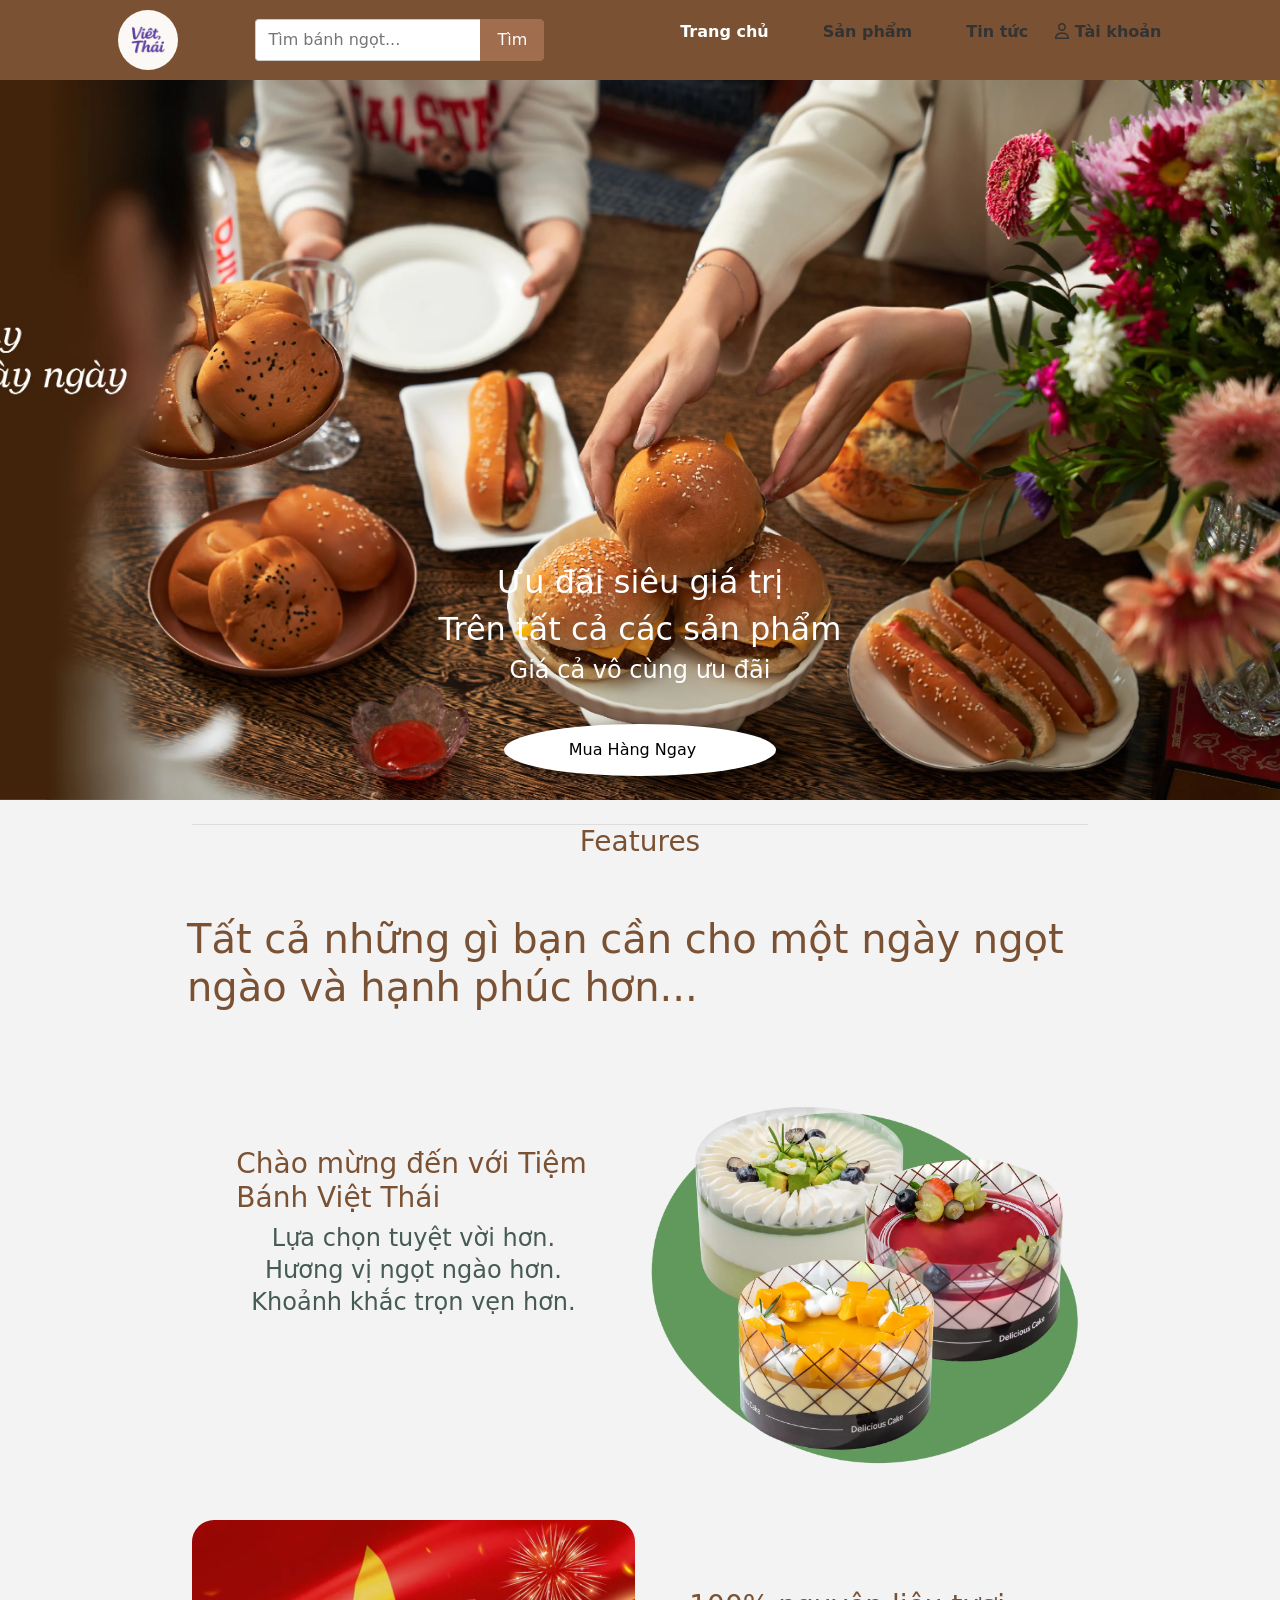
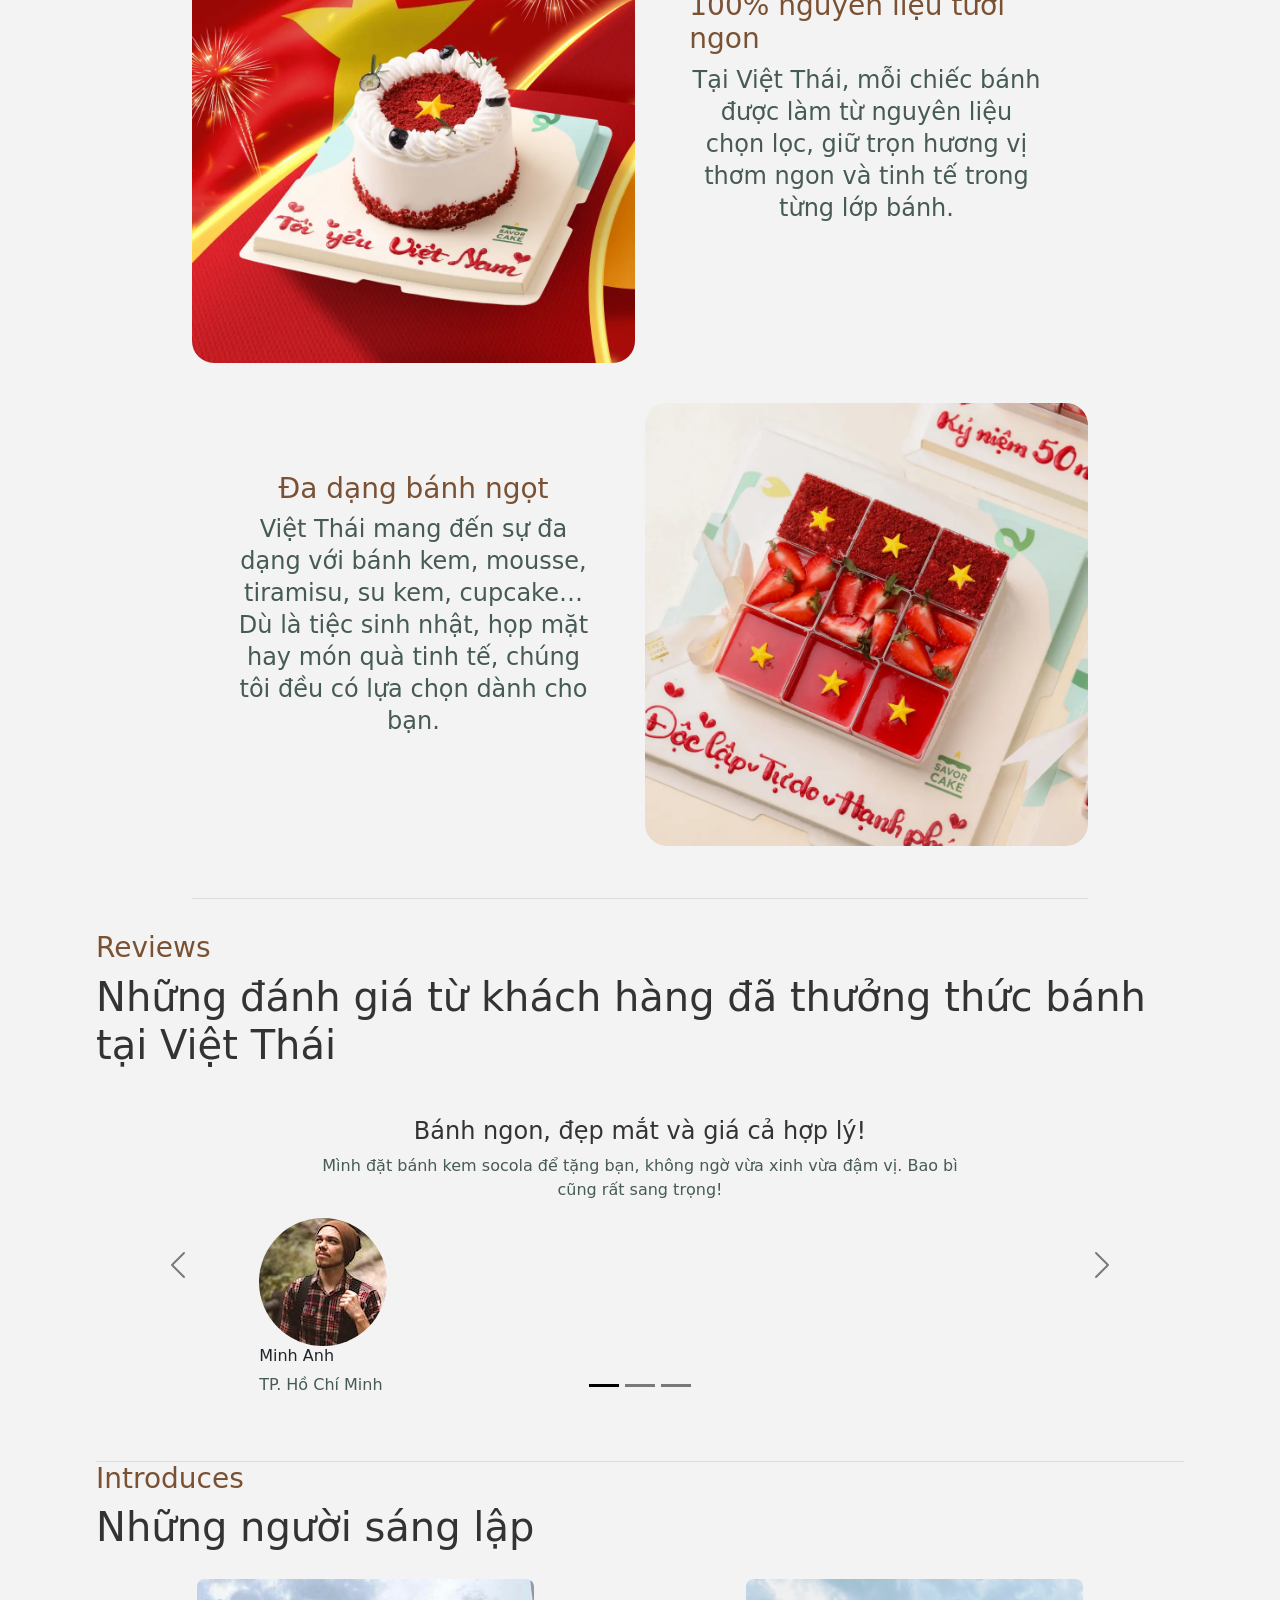
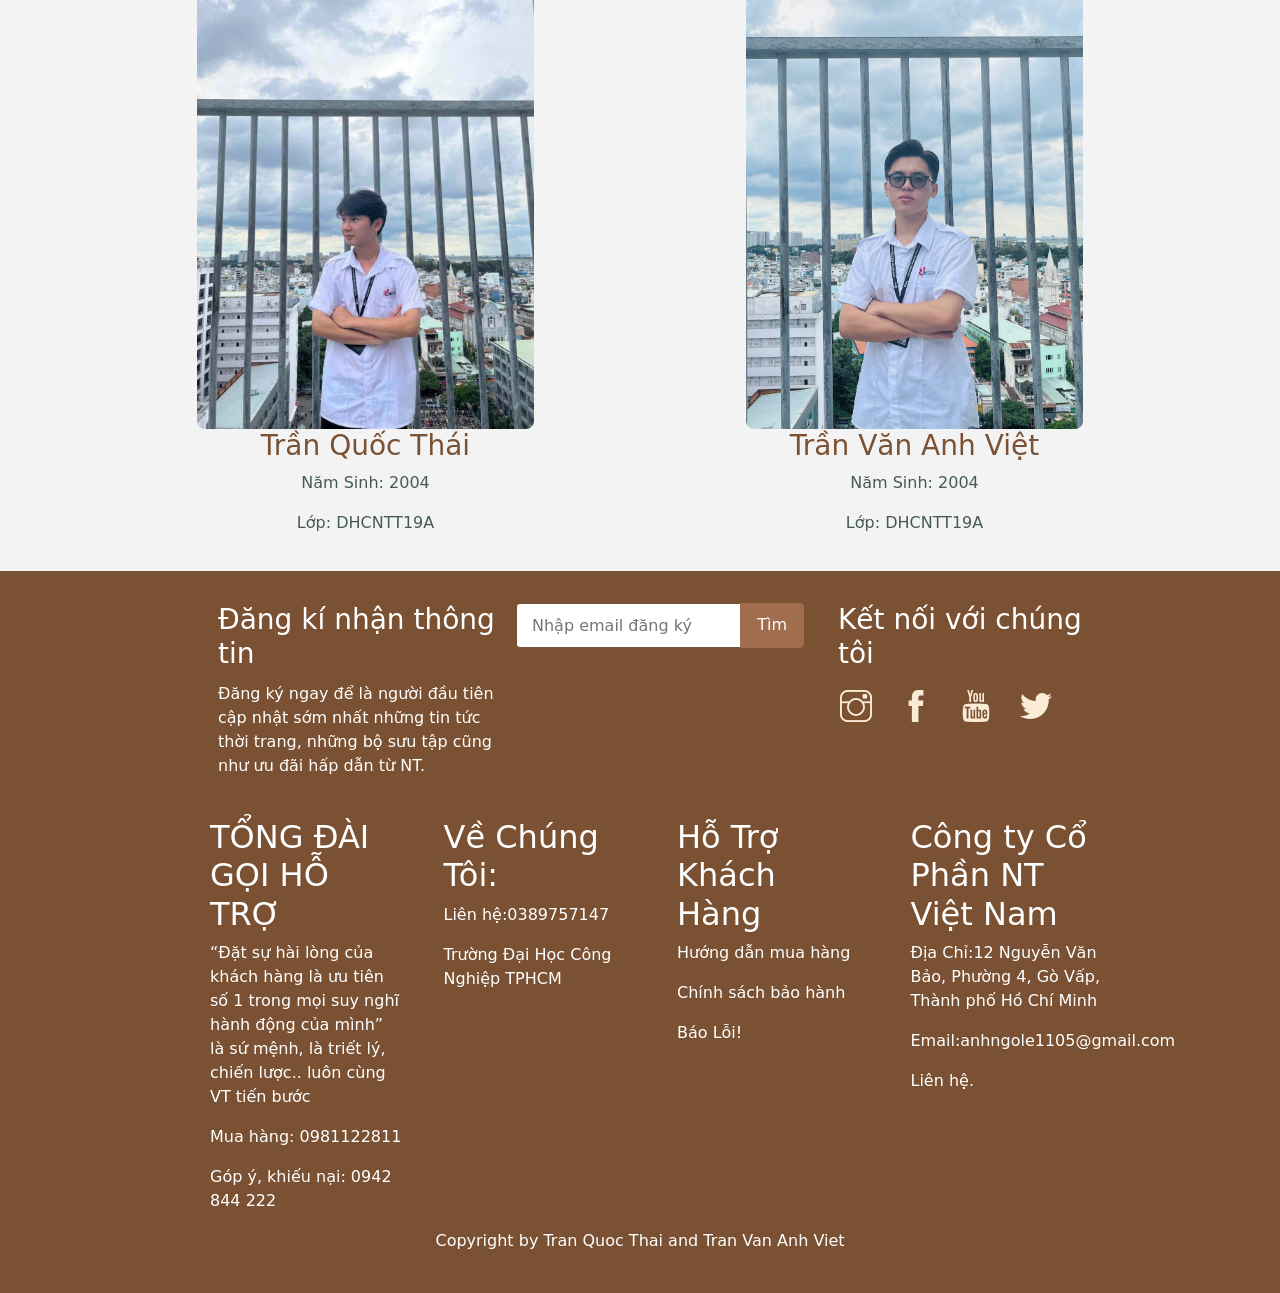
==== index.html @ aaeda813 "fix: update image paths for founders section in index.html" ====
<!DOCTYPE html>
<html lang="en">
  <head>
    <meta charset="UTF-8" />
    <meta http-equiv="X-UA-Compatible" content="IE=edge" />
    <meta name="viewport" content="width=device-width, initial-scale=1.0" />
    <title>Trang Chủ</title>
    <link rel="stylesheet" href="./assets/style/main.css" />
    <link rel="stylesheet" href="./assets/style/style.css" />
    <link
      rel="stylesheet"
      href="./assets/font/themify-icons-font/themify-icons/themify-icons.css"
    />
    <link
      rel="stylesheet"
      href="./assets/bootstrap-5.0.2-dist/css/bootstrap.min.css"
    />
    <link
      rel="stylesheet"
      href="https://cdnjs.cloudflare.com/ajax/libs/font-awesome/6.5.0/css/all.min.css"
    />
  </head>
  <body>
    <style>
      body {
        background-color: #f3f3f3;
      }
    </style>
    <section id="header">
      <a href="/index.html"
        ><img src="./assets/img/Logo.png" class="img-logo" alt=""
      /></a>
      <div class="search-box">
        <input type="text" placeholder="Tìm bánh ngọt..." />
        <button>Tìm</button>
      </div>

      <div>
        <ul class="navbar">
          <li><a class="nav-item active" href="index.html">Trang chủ</a></li>
          <li><a class="nav-item" href="listProduct.html">Sản phẩm</a></li>
          <li><a class="nav-item" href="/news.html">Tin tức</a></li>

          <li class="header-user-icon">
            <a href="/login.html" class="header-user-link">
              <i class="fa-regular fa-user"></i>
              <span>Tài khoản</span>
            </a>
          </li>
        </ul>
      </div>
    </section>

    <section id="app_container">
      <h2>Ưu đãi siêu giá trị</h2>
      <h2>Trên tất cả các sản phẩm</h2>
      <h4>Giá cả vô cùng ưu đãi</h4>
      <p></p>
      <a href="/listProduct.html">Mua Hàng Ngay</a>
    </section>
    <section id="section-1">
      <div class="grid__row">
        <h3>Features</h3>
        <h1>
          Tất cả những gì bạn cần cho một ngày ngọt ngào và hạnh phúc hơn...
        </h1>

        <div class="grid__column-6">
          <div class="txt-box">
            <h3>Chào mừng đến với Tiệm Bánh Việt Thái</h3>
            <p>
              Lựa chọn tuyệt vời hơn. Hương vị ngọt ngào hơn. Khoảnh khắc trọn
              vẹn hơn.
            </p>
          </div>
        </div>

        <div class="grid__column-6">
          <img
            src="./assets/img/banh-ngot-1.webp"
            width="100%"
            alt="Bánh mousse dâu tây"
          />
        </div>

        <div class="grid__column-6">
          <img
            src="./assets/img/banh-ngot-2.webp"
            width="100%"
            alt="Bánh tiramisu truyền thống"
          />
        </div>

        <div class="grid__column-6">
          <div class="txt-box">
            <h3>100% nguyên liệu tươi ngon</h3>
            <p>
              Tại Việt Thái, mỗi chiếc bánh được làm từ nguyên liệu chọn lọc,
              giữ trọn hương vị thơm ngon và tinh tế trong từng lớp bánh.
            </p>
          </div>
        </div>

        <div class="grid__column-6">
          <div class="txt-box">
            <h3>Đa dạng bánh ngọt</h3>
            <p>
              Việt Thái mang đến sự đa dạng với bánh kem, mousse, tiramisu, su
              kem, cupcake… Dù là tiệc sinh nhật, họp mặt hay món quà tinh tế,
              chúng tôi đều có lựa chọn dành cho bạn.
            </p>
          </div>
        </div>

        <div class="grid__column-6">
          <img
            src="./assets/img/banh-ngot-3.webp"
            width="100%"
            alt="Bánh cupcake mix vị"
          />
        </div>
      </div>
    </section>

    <section id="section-2">
      <h3>Reviews</h3>
      <h1 class="mb-5">
        Những đánh giá từ khách hàng đã thưởng thức bánh tại Việt Thái
      </h1>
      <div
        id="carouselExampleDark"
        class="mb-5 carousel carousel-dark slide"
        data-bs-ride="carousel"
      >
        <div class="mt-6 carousel-indicators">
          <button
            type="button"
            data-bs-target="#carouselExampleDark"
            data-bs-slide-to="0"
            class="active"
            aria-current="true"
            aria-label="Slide 1"
          ></button>
          <button
            type="button"
            data-bs-target="#carouselExampleDark"
            data-bs-slide-to="1"
            aria-label="Slide 2"
          ></button>
          <button
            type="button"
            data-bs-target="#carouselExampleDark"
            data-bs-slide-to="2"
            aria-label="Slide 3"
          ></button>
        </div>
        <div class="carousel-inner">
          <div class="carousel-item active" data-bs-interval="10000">
            <div style="width: 60%" class="txt-box-review">
              <h4>Bánh ngon, đẹp mắt và giá cả hợp lý!</h4>
              <p>
                Mình đặt bánh kem socola để tặng bạn, không ngờ vừa xinh vừa đậm
                vị. Bao bì cũng rất sang trọng!
              </p>
            </div>
            <div style="width: 70%" class="txt-box-people d-none d-md-block">
              <img src="./assets/img/user-1.jpg" alt="Khách hàng 1" />
              <h6>Minh Anh</h6>
              <p>TP. Hồ Chí Minh</p>
            </div>
          </div>
          <div class="carousel-item" data-bs-interval="2000">
            <div style="width: 60%" class="txt-box-review">
              <h4>Rất hài lòng với chất lượng!</h4>
              <p>
                Tiramisu siêu mềm mịn, ngọt vừa phải, lớp kem béo thơm. Mình sẽ
                giới thiệu bạn bè ghé thử Việt Thái.
              </p>
            </div>
            <div style="width: 70%" class="txt-box-people d-none d-md-block">
              <img src="./assets/img/user-2.jpg" alt="Khách hàng 2" />
              <h5>Khánh Linh</h5>
              <p>Hà Nội</p>
            </div>
          </div>
          <div class="carousel-item">
            <div style="width: 60%" class="txt-box-review">
              <h4>Đặt hàng lần 2 vẫn ưng như lần đầu!</h4>
              <p>
                Mình mua combo cupcake 6 vị cho sinh nhật con gái, bé rất thích.
                Giao hàng nhanh, đóng gói cẩn thận.
              </p>
            </div>
            <div style="width: 70%" class="txt-box-people d-none d-md-block">
              <img src="./assets/img/user-3.jpg" alt="Khách hàng 3" />
              <h5>Tuấn Kiệt</h5>
              <p>Đà Nẵng</p>
            </div>
          </div>
        </div>
        <button
          class="carousel-control-prev"
          type="button"
          data-bs-target="#carouselExampleDark"
          data-bs-slide="prev"
        >
          <span class="carousel-control-prev-icon" aria-hidden="true"></span>
          <span class="visually-hidden">Previous</span>
        </button>
        <button
          class="carousel-control-next"
          type="button"
          data-bs-target="#carouselExampleDark"
          data-bs-slide="next"
        >
          <span class="carousel-control-next-icon" aria-hidden="true"></span>
          <span class="visually-hidden">Next</span>
        </button>
      </div>
    </section>

    <section id="introduce">
      <h3>Introduces</h3>
      <h1>Những người sáng lập</h1>
      <div class="grid__row">
        <div class="grid__column-6 box-instroduce">
          <img src="./assets/img/anh-thai.jpg" alt="" />
          <h3>Trần Quốc Thái</h3>
          <p>Năm Sinh: 2004</p>
          <p>Lớp: DHCNTT19A</p>
        </div>
        <div class="grid__column-6 box-instroduce">
          <img src="./assets/img/anh-viet.jpg" alt="" />
          <h3>Trần Văn Anh Việt</h3>
          <p>Năm Sinh: 2004</p>
          <p>Lớp: DHCNTT19A</p>
        </div>
      </div>
    </section>
    <section id="footer">
      <div class="site-map">
        <a href="./sitemap.html"> Site map </a>
      </div>
      <div class="container-footer">
        <div class="container-footer-section1">
          <div class="grid__row">
            <div class="grid__column-3">
              <h3>Đăng kí nhận thông tin</h3>
              <p>
                Đăng ký ngay để là người đầu tiên cập nhật sớm nhất những tin
                tức thời trang, những bộ sưu tập cũng như ưu đãi hấp dẫn từ NT.
              </p>
            </div>
            <div class="grid__column-3">
              <div class="search-box">
                <input type="text" placeholder="Nhập email đăng ký" />
                <button>Tìm</button>
              </div>
            </div>
            <div class="grid__column-3">
              <h3 class="footer-txt-connect">Kết nối với chúng tôi</h3>
              <div class="footer-icon">
                <a href=""><i class="ti-instagram icon-instagram"></i></a>
                <a href=""><i class="ti-facebook icon-fb"></i></a>
                <a href=""><i class="ti-youtube icon-ytb"></i></a>
                <a href=""><i class="ti-twitter-alt icon-twitter"></i></a>
              </div>
            </div>
          </div>
        </div>
        <div class="container-footer-section2">
          <div class="grid__row">
            <div class="grid__column-4">
              <ul>
                <li class="nav-footer"><h2>TỔNG ĐÀI GỌI HỖ TRỢ</h2></li>
                <li class="nav-footer">
                  <p>
                    “Đặt sự hài lòng của khách hàng là ưu tiên số 1 trong mọi
                    suy nghĩ hành động của mình” là sứ mệnh, là triết lý, chiến
                    lược.. luôn cùng VT tiến bước
                  </p>
                </li>
                <li class="nav-footer"><p>Mua hàng: 0981122811</p></li>
                <li class="nav-footer">
                  <p>Góp ý, khiếu nại: 0942 844 222</p>
                </li>
              </ul>
            </div>
            <div class="grid__column-4">
              <ul>
                <li class="nav-footer"><h2>Về Chúng Tôi:</h2></li>
                <li class="nav-footer"><p>Liên hệ:0389757147</p></li>
                <li class="nav-footer">
                  <p>Trường Đại Học Công Nghiệp TPHCM</p>
                </li>
              </ul>
            </div>
            <div class="grid__column-4">
              <ul>
                <li class="nav-footer"><h2>Hỗ Trợ Khách Hàng</h2></li>
                <li class="nav-footer"><p>Hướng dẫn mua hàng</p></li>
                <li class="nav-footer"><p>Chính sách bảo hành</p></li>
                <li class="nav-footer"><p>Báo Lỗi!</p></li>
              </ul>
            </div>
            <div class="grid__column-4">
              <ul>
                <li class="nav-footer"><h2>Công ty Cổ Phần NT Việt Nam</h2></li>
                <li class="nav-footer">
                  <p>
                    Địa Chỉ:12 Nguyễn Văn Bảo, Phường 4, Gò Vấp, Thành phố Hồ
                    Chí Minh
                  </p>
                </li>
                <li class="nav-footer"><p>Email:anhngole1105@gmail.com</p></li>
                <li class="nav-footer"><p>Liên hệ.</p></li>
              </ul>
            </div>
          </div>
        </div>
        <div class="footer-txt-copy">
          <p class="">Copyright by Tran Quoc Thai and Tran Van Anh Viet</p>
        </div>
      </div>
    </section>
    <script src="./assets/bootstrap-5.0.2-dist/js/bootstrap.min.js"></script>
    <script src=""></script>
  </body>
</html>
---- assets/style/main.css ----
/* @import url('https://fonts.googleapis.com/css2?family=Spartan:wght@100;200;300;400;500;900&display=swap'); */
* {
    margin: 0 auto;
    /* padding: 0; */
    box-sizing: border-box;
    /* font-family: 'Spartan', sans-serif; */
}

:root {
    --primary-color: #7A5133;
    --while-color: #fff;
    --black-color: #000;
    --text-color: #333;
    --border-color: #dbdbdb;
    --star-gold-color: #ffce3e;
    --navbar-height: 35px;
    --header-height: 140px;
    --header-with-search-height: calc(var(--header-height) - var(--navbar-height));
    --header-sort-bar-height: 46px;
}

h1 {
    font-size: 42px;
    line-height: 48px;
    color: var(--text-color);
}

h2 {
    font-size: 38px;
    line-height: 36px;
    color: var(--text-color);

}

h4 {
    font-size: 20px;
    color: var(--text-color);

}

h6 {
    font-weight: 700;
    font-size: 12px;
}

p {
    font-size: 16px;
    color: #465b52;

}

.section-p1 {
    padding: 40px 80px;

}

.section-m1 {
    margin: 40px 0;
}

body {
    width: 100%;
}

.grid__row {
    display: flex;
    flex-wrap: wrap;
    margin-left: -5px;
    margin-right: -5px;

}

.grid__column-4 {
    padding-left: 5px;
    padding-right: 5px;
    width: 25%;
}

.grid__column-3 {
    padding-left: 5px;
    padding-right: 5px;
    width: 33.33333%;
}

.grid__column-6 {
    padding-left: 5px;
    padding-right: 5px;
    width: 50%;
}

.box-instroduce {
    display: flex;
    justify-content: center;
    align-items: center;
    flex-direction: column;
    padding: 20px 0;
    border-radius: 10px;
}

.grid__column-35 {
    padding-left: 5px;
    padding-right: 5px;
    width: 45%;
}

.grid__column-65 {
    padding-left: 5px;
    padding-right: 5px;
    width: 55%;
}


.search-box {
    display: flex;
    max-width: 400px;
    margin: auto;
}

.search-box input {
    flex: 1;
    padding: 8px 12px;
    border: 1px solid #ccc;
    border-right: none;
    border-radius: 4px 0 0 4px;
}

.search-box button {
    background-color: #a06d4f;
    color: white;
    border: 1px solid #a06d4f;
    padding: 8px 16px;
    border-radius: 0 4px 4px 0;
    cursor: pointer;
}
---- assets/style/style.css ----
/* Header  */
#header {
    display: flex;
    align-items: center;
    justify-content: space-between;
    padding: 10px 80px;
    background: #7A5133;
    z-index: 9999;
    position: sticky;
    top: 0;
    left: 0;

}

.navbar {
    display: flex;
    align-items: center;
    justify-content: center;

}

.navbar li {
    list-style: none;
    position: relative;

}

.navbar li a {
    text-decoration: none;
    font-size: 16px;
    font-weight: 600;
    color: var(--text-color);
}

.nav-item {
    color: #83818c;
    padding: 20px;
    text-decoration: none;
    transition: 0.3s;
    margin: 0 7px;
    z-index: 1;
    position: relative;
    padding-bottom: 8px;
}

.nav-item:before {
    content: '';
    position: absolute;
    bottom: -7px;
    left: 0px;
    width: 100%;
    height: 5px;
    background-color: #dfe2ea;
    border-radius: 8px 8px 0 0;
    opacity: 0;
    transition: 0.3s;
}

.nav-item:not(.is_active):hover:before {
    opacity: 1;
    bottom: 0;
}

.nav-item:not(.is-active):hover {
    color: #333;
}

.nav-indicator {
    position: absolute;
    left: 0;
    bottom: 0;
    height: 4px;
    transition: 0.4s;
    height: 5px;
    z-index: 1;
    border-radius: 8px 8px 0 0;
    transition: 0.3s;
}

.navbar li .nav-item:hover, .navbar li .nav-item.active {
    color: white;
    font-weight: 700;
}

.img-logo {
    width: 60px;
    height: 60px;
    border-radius: 50%;
}

.header-user-icon {
    display: flex;
    position: relative;
    cursor: pointer;
}

.header-tabs {
    position: absolute;
    top: 15px;
    left: 15px;
    background-color: var(--while-color);
    padding: 0;
    display: none;
}

.header-user-icon:hover .header-tabs {
    display: block;
}

.header-tabs li {
    padding: 12px 12px;
    width: 120px;

}

.header-tabs li:hover {
    background-color: var(--primary-color);
}

#input-timKiem {
    /* outline: none; */

    background: var(--while-color);
    border-color: var(--primary-color);
    padding: 15px;
    height: 45px;

}

.btn-headfooter {
    cursor: pointer;
    width: 100px;
    padding: 10px 0;
    background-color: var(--primary-color);
    font-size: 18px;
    font-weight: 500;
    border: 0;
    border-radius: 5px;
}

/* Home page */

#app_container {
    background-image: url("../../assets/img/two_home_banner_img.webp");
    height: 80vh;
    width: 100%;
    background-size: cover;
    background-position: top 25% right 0;
    padding: 0 80px;
    display: flex;
    flex-direction: column;
    align-items: center;
    justify-content: flex-end;
    margin-bottom: 24px;
}

#app_container h4 {
    padding-bottom: 15px;
    color: var(--while-color);

}

#app_container h1 {
    color: var(--while-color);
}

#app_container h2 {
    color: var(--while-color);

}

#app_container a {
    text-decoration: none;
    background-color: var(--while-color);
    color: var(--black-color);
    border: 0;
    padding: 14px 80px 14px 65px;
    border-radius: 50%;
    box-shadow: 12px 5px 15px rgba(0, 0, 0, 0.6);

    margin-bottom: 24px;
    font-size: 16px;
}

#app_container a:hover {
    background-color: var(--primary-color);
    color: var(--while-color);
}


/* Section 1*/
.highlight {
    position: relative;
}

.highlight::after {
    display: block;
    content: '';
    position: absolute;
    bottom: 0;
    left: 0;
    height: 100%;
    width: 100%;
    z-index: -1;
    opacity: 0.7;
    transform: scale(1.07, 1.05) skewX(-15deg);
    background-image: var(--primary-color);
}

#section-1 {
    width: 70%;
    padding-bottom: 32px;
    border-bottom: 1px solid #ddd;
    border-top: 1px solid #ddd;
}

#section-1 h1 {

    margin: 48px 0;
    color: var(--primary-color);
}

#section-1 h3 {
    color: var(--primary-color);
}

#section-1 p {
    text-align: center;
    align-items: center;
    font-size: 24px;
    line-height: 32px;
}

#section-1 img {
    border-radius: 22px;
    margin: 20px 0;
}

.txt-box {
    width: 80%;
    display: flex;
    flex-direction: column;
    margin-top: 20%;
}

/* Section-2 */
#section-2 h3 {
    color: var(--primary-color);
}

#section-2 {
    width: 85%;
    margin-top: 32px;
    border-bottom: 1px solid #ddd;
}

.txt-box-review {
    text-align: center;
}

.txt-box-people img {
    border-radius: 50%;
}

/* Features */
#features {
    margin-top: 24px;
    width: 70%;
    margin: 0 auto;
    text-align: center;
    padding-top: 24px;
}

#features h3 {
    margin-bottom: 24px;
}

#features .img-item {
    padding-top: 100%;
    background-repeat: no-repeat;
    background-size: contain;
    background-position: top center;
    border-top-left-radius: 2px;
    border-top-right-radius: 2px;
    border-radius: 20px 20px 0px 0px;
}

.hidden {
    display: none;
}

.home-product {
    /* height: 100%; */
    color: var(--text-color);
    font-family: 'Times New Roman', Times, serif;
    text-decoration: none;
    /* margin: 8px 0 8px 0; */
    margin-bottom: 8px;
    margin-top: 8px;
    border: 1px solid;
    border-color: #E3E6F3;
    border-radius: 20px;
    padding: 16px 0px 16px 0px;
    display: block;
    transition: 0.2s ease;
    box-shadow: 20px 20px 30px rgba(0, 0, 0, 0.02);
    padding-top: 0px;
}

.home-product:hover {
    box-shadow: 20px 20px 30px rgba(0, 0, 0, 0.06);
    transform: scale(1.02);
    transition: 0.2s ease;
    cursor: pointer;
    animation: smoothGrow 0.3s forwards;
    box-shadow: 0 10px 20px rgba(0, 0, 0, 0.12);
}


@keyframes headerNotifyGrowth {
    from {
        opacity: 0;
        transform: scale(0);
    }

    to {
        opacity: 1;
        transform: scale(1);
    }
}

.home-product h5 {
    color: coral;
    font-size: 18px;
}


.home-product-info {
    margin-top: 12px;
}

.home-product-info h5 {
    margin: 8px 0 8px 0;
    ;
}

.home-product-info i {
    font-size: 16px;
    color: rgb(224, 224, 112);
}

/* banner */
#banner {
    display: flex;
    background-image: url("./assets/img/home_banner_img.webp");
    flex-direction: column;
    align-items: center;
    width: 100%;
    height: 692px;
    background-size: cover;
    background-position: center;
    justify-content: flex-end;
    margin-top: 24px;
    margin-bottom: 24px;
}

#banner h4 {
    font-size: 30px;
    padding: 12px 0;
    color: var(--primary-color);
}

#banner a {
    text-decoration: none;
    background-color: var(--while-color);
    color: var(--black-color);
    border: 0;
    padding: 14px 80px 14px 65px;
    border-radius: 10px;
    margin-bottom: 24px;
    font-size: 16px;
    box-shadow: 12px 5px 15px rgba(0, 0, 0, 0.6);

}

#banner a:hover {
    background-color: var(--primary-color);
    color: var(--while-color);
}

/* banner small */
#sm-banner {
    /* margin-top: 24px; */
}

#sm-banner .img-sm-banner {
    height: 50vh;
    flex-direction: column;
    align-items: center;
    width: 100%;
    height: 30vh;
    background-position: top 25% right 0;

    background-size: cover;
    background-position: center;
    justify-content: flex-end;
}

/* Product--detail */

#features {
    margin-top: 24px;
    margin-bottom: 24px;
    width: 60%;
}

#features .container-product {
    text-align: start;
}

#features .product-img-detail {
    width: 80%;
}

#features h1 {
    margin-top: 24px;
    color: var(--primary-color);
    /* line-height: 24px; */
}

#features h2 {
    margin-top: 20px;
    color: coral;
}

#features label {
    font-size: 20px;
}

#features select {
    font-size: 20px;

}

#features input {
    height: 32px;
    width: 60px;
}

.container-product .payment {
    text-decoration: none;
    background-color: var(--primary-color);
    color: var(--while-color);
    border: 0;
    padding: 12px;
    border-radius: 10px;
    margin-bottom: 24px;

    font-size: 16px;
    cursor: pointer;
    width: fit-content;
    margin-left: 0px;
}

#features h4 {
    margin: 16px 0;
}

#features span {
    line-height: 22px;
}

#features .product-desc {
    padding: 8px;
    border: 1px solid;
}

#features .product-select {
    margin: 16px 0;
}

#features .product-endow i {
    color: var(--primary-color);

}

#features .product-endow {
    margin-bottom: 16px;
}

/* #product  */
/* Registration */
.header {
    border-bottom: 1px solid #f0f0f0;
    background-color: #f7f7f7;
    padding: 20px 40px;
}

.header h2 {
    margin: 0;
}

.form {
    padding: 30px 40px;
}

.form-control {
    margin-bottom: 10px;
    padding: 8.5px 8px !important;
    background-color: #FFFFFF !important;
    border-radius: 4px !important;
    border-top-left-radius: 4px !important;
    border-bottom-left-radius: 4px !important;
    border: 1px solid rgba(136, 136, 136, 0.38);
    color: #132758 !important;
    font-size: 14px;
    font-style: normal;
    font-weight: 400;
    line-height: 23px;
    min-height: 42px;
    min-width: unset !important;
    transition: all 0.2s ease-in-out;
    outline: none !important;
    box-shadow: none !important;
    text-overflow: ellipsis;
    position: relative;
}

.form-control label {
    display: inline-block;
    margin-bottom: 5px;
}

.form-control input {
    border: 2px solid #f0f0f0;
    border-radius: 4px;
    display: block;
    font-family: inherit;
    font-size: 14px;
    padding: 10px;
    width: 100%;
}

.form-control input:focus {
    outline: 0;
    border-color: #777;
}

.form-control.success input {
    border-color: #2ecc71;
}

.form-control.error input {
    border-color: #e74c3c;
}

.form-control i {
    visibility: hidden;
    position: absolute;
    top: 40px;
    right: 10px;
}

.form-control.success i.fa-check-circle {
    color: #2ecc71;
    visibility: visible;
}

.form-control.error i.fa-exclamation-circle {
    color: #e74c3c;
    visibility: visible;
}

.form-control small {
    color: #e74c3c;
    position: absolute;
    bottom: 0;
    left: 0;
    visibility: hidden;
}

.form-control.error small {
    visibility: visible;
}

.form button {
    background-color: #8e44ad;
    border: 2px solid #8e44ad;
    border-radius: 4px;
    color: #fff;
    display: block;
    font-family: inherit;
    font-size: 16px;
    padding: 10px;
    margin-top: 20px;
    width: 100%;
}









/* SOCIAL PANEL CSS */
.social-panel-container {
    position: fixed;
    right: 0;
    bottom: 80px;
    transform: translateX(100%);
    transition: transform 0.4s ease-in-out;
}

.social-panel-container.visible {
    transform: translateX(-10px);
}

.social-panel {
    background-color: #fff;
    border-radius: 16px;
    box-shadow: 0 16px 31px -17px rgba(0, 31, 97, 0.6);
    border: 5px solid #001F61;
    display: flex;
    flex-direction: column;
    justify-content: center;
    align-items: center;
    font-family: 'Muli';
    position: relative;
    height: 169px;
    width: 370px;
    max-width: calc(100% - 10px);
}

.social-panel button.close-btn {
    border: 0;
    color: #97A5CE;
    cursor: pointer;
    font-size: 20px;
    position: absolute;
    top: 5px;
    right: 5px;
}

.social-panel button.close-btn:focus {
    outline: none;
}

.social-panel p {
    background-color: #001F61;
    border-radius: 0 0 10px 10px;
    color: #fff;
    font-size: 14px;
    line-height: 18px;
    padding: 2px 17px 6px;
    position: absolute;
    top: 0;
    left: 50%;
    margin: 0;
    transform: translateX(-50%);
    text-align: center;
    width: 235px;
}

.social-panel p i {
    margin: 0 5px;
}

.social-panel p a {
    color: #FF7500;
    text-decoration: none;
}

.social-panel h4 {
    margin: 20px 0;
    color: #97A5CE;
    font-family: 'Muli';
    font-size: 14px;
    line-height: 18px;
    text-transform: uppercase;
}

.social-panel ul {
    display: flex;
    list-style-type: none;
    padding: 0;
    margin: 0;
}

.social-panel ul li {
    margin: 0 10px;
}

.social-panel ul li a {
    border: 1px solid #DCE1F2;
    border-radius: 50%;
    color: #001F61;
    font-size: 20px;
    display: flex;
    justify-content: center;
    align-items: center;
    height: 50px;
    width: 50px;
    text-decoration: none;
}

.social-panel ul li a:hover {
    border-color: #FF6A00;
    box-shadow: 0 9px 12px -9px #FF6A00;
}

.floating-btn {
    border-radius: 26.5px;
    background-color: #001F61;
    border: 1px solid #001F61;
    box-shadow: 0 16px 22px -17px #03153B;
    color: #fff;
    cursor: pointer;
    font-size: 16px;
    line-height: 20px;
    padding: 12px 20px;
    position: fixed;
    bottom: 20px;
    right: 20px;
    z-index: 999;
}

.floating-btn:hover {
    background-color: #ffffff;
    color: #001F61;
}

.floating-btn:focus {
    outline: none;
}

.floating-text {
    background-color: #001F61;
    border-radius: 10px 10px 0 0;
    color: #fff;
    font-family: 'Muli';
    padding: 7px 15px;
    position: fixed;
    bottom: 0;
    left: 50%;
    transform: translateX(-50%);
    text-align: center;
    z-index: 998;
}

.floating-text a {
    color: #FF7500;
    text-decoration: none;
}

@media screen and (max-width: 480px) {

    .social-panel-container.visible {
        transform: translateX(0px);
    }

    .floating-btn {
        right: 10px;
    }
}

/* Login */
.login-fb {
    background: #3b5997;

}

.login-DangNhap {
    background-color: var(--primary-color);
}

.login-google {

    background: #c33;
}

.login-DangNhap, .login-fb, .login-google {
    padding: 10px 0;
    text-align: center;
}

.login-DangNhap a, .login-fb a, .login-google a, .btn-login a {
    text-decoration: none;
    color: var(--while-color);
    width: 100%;
    display: block;
}

.btn-login {
    background-color: #3b5997;

}

/* footer */

#footer {
    padding: 24px;
    width: 100%;
    background-color: #7A5133;
}

#footer .container-footer-section1 {
    padding-inline-start: 40px;
    margin: 8px 0 16px 0;
}

#footer .container-footer-section1 h3 {
    color: white;
    margin-bottom: 12px;
}

#footer p {
    color: white;
}

#footer .container-footer-section1 input {
    width: calc(100% - 100px);

    background: var(--while-color);
    border-color: var(--primary-color);
    padding: 15px;
    height: 45px;

}

#footer .container-footer-section1 button {
    cursor: pointer;
}

#footer .container-footer-section1 a {
    text-decoration: none;
    margin: 8px;
}

#footer .container-footer-section1 a i {
    font-size: 32px;
    padding-right: 12px;
}

.footer-txt-connect {
    margin-left: 24px;
}

.footer-icon {
    display: flex;
    margin-left: 18px;
}

/* .icon-fb{
    background-color: rgb(63, 63, 151);
} */
.container-footer {
    width: 75%;
}

#footer li {
    list-style: none;
    margin-top: 8px;

}

#footer li h2 {
    font-size: 32px;
    font-weight: 600px;
    color: white;
}

.container-footer-section1 a {
    color: antiquewhite;
}

#footer .footer-txt-copy {
    text-align: center;
    color: var(--primary-color);
}


/* modal  */

.modal {
    position: fixed;
    top: 0px;
    right: 0px;
    bottom: 0px;
    left: 0px;
    background-color: rgba(0, 0, 0, 0.3);
    align-items: center;
    /*the con nam giua chieu cao the cha*/
    justify-content: center;
    /*the con nam giua chieu ngang the cha*/
    display: none;
}

.modal.open {
    display: flex;
}

.modal .modal-container {
    background-color: white;
    width: 900px;
    max-width: calc(100%-36px);
    min-height: 200px;
    position: relative;
    animation: modalFadeIn ease .5s;
    /*dung cho keyfame*/
}

.modal-header {
    background-color: #009688;
    height: 130px;
    display: flex;
    align-items: center;
    justify-content: center;
    font-size: 30px;
    color: white;
}

.modal-heading-icon {
    margin-right: 16px;
}

.modal-close {
    position: absolute;
    right: 0px;
    top: 0px;
    padding: 12px;
    color: #ccc;
    cursor: pointer;
    opacity: 0.9;
}

.modal-close:hover {
    background-color: #ccc;
    color: black;
}

.modal-body {
    padding: 16px;
}

.modal-label {
    display: block;
    font-size: 25px;
    margin-bottom: 12px;
}

#btn-login-ok {
    display: block;
    background-color: #009688;
    width: 100%;
    padding: 18px;
    font-size: 20px;
    text-transform: uppercase;
    color: white;
    border: none;
    text-align: center;
    text-decoration: none;
    cursor: pointer;
}

#buy-tickets:hover {
    background-color: #ccc;
    color: black;
}

/* introduce */
#introduce {
    width: 85%;
}

#introduce h3 {
    color: var(--primary-color);
}

#introduce img {

    height: 50vh;
    background-repeat: no-repeat;
    background-size: contain;
    background-position: top center;
    border-top-left-radius: 2px;
    border-top-right-radius: 2px;
    border-radius: 8px;
}

.modal-footer {
    padding: 16px;
    text-align: right;

}

.modal-footer a {
    color: #219;
}

@keyframes modalFadeIn {

    /*giup modal truot xuong dep hon*/
    from {
        opacity: 0;
        transform: translateY(-140px)
    }

    to {
        opacity: 1;
        transform: translateY(0)
    }
}

/* Site map  */
.site-map {
    float: right;
    /* padding  -bottom: 32px; */

}

.site-map a {
    text-decoration: none;
    color: var(--primary-color);
    font-size: 24px;
}

.container-product a {
    text-decoration: none;
    font-size: 16px;
    font-weight: 600;
    margin-top: 8px;
    display: block;
    color: #7A5133;
}


.container-product {
    max-width: 1200px;
    padding: 20px;
    font-family: 'Segoe UI', sans-serif;
    background: #fff;
    border-radius: 10px;
    box-shadow: 0 6px 20px rgba(0, 0, 0, 0.05);
}

.container-product a h2 {
    font-size: 18px;
    color: #6655ad;
    margin-bottom: 20px;
    text-decoration: underline;
}

.grid__column-35,
.grid__column-65 {
    flex: 1;
    min-width: 300px;
}

.product-img-detail {
    border-radius: 10px;
    max-height: 500px;
    object-fit: cover;
}

.grid__column-65 h1 {
    font-size: 28px;
    margin-bottom: 10px;
    color: #222;
}

.grid__column-65 h2 {
    font-size: 24px;
    color: #e91e63;
    margin-bottom: 20px;
}

.product-select {
    margin-bottom: 20px;
}

.product-select label {
    display: block;
    font-weight: 500;
    margin-bottom: 6px;
}

.product-select input {
    width: 80px;
    padding: 6px 10px;
    font-size: 16px;
    border: 1px solid #ccc;
    border-radius: 6px;
}


.product-endow {
    margin-top: 30px;
    color: #444;
    line-height: 1.6;
}

.product-endow i {
    color: #28a745;
    margin-right: 6px;
}


.product-img-detail {
    border-radius: 10px;
    transition: transform 0.4s ease, box-shadow 0.4s ease;
    cursor: zoom-in;
}

.product-img-detail:hover {
    transform: scale(1.05);
    box-shadow: 0 15px 25px rgba(0, 0, 0, 0.15);
}
---- assets/font/themify-icons-font/themify-icons/themify-icons.css ----
@font-face {
	font-family: 'themify';
	src:url('fonts/themify.eot?-fvbane');
	src:url('fonts/themify.eot?#iefix-fvbane') format('embedded-opentype'),
		url('fonts/themify.woff?-fvbane') format('woff'),
		url('fonts/themify.ttf?-fvbane') format('truetype'),
		url('fonts/themify.svg?-fvbane#themify') format('svg');
	font-weight: normal;
	font-style: normal;
}

[class^="ti-"], [class*=" ti-"] {
	font-family: 'themify';
	speak: none;
	font-style: normal;
	font-weight: normal;
	font-variant: normal;
	text-transform: none;
	line-height: 1;

	/* Better Font Rendering =========== */
	-webkit-font-smoothing: antialiased;
	-moz-osx-font-smoothing: grayscale;
}

.ti-wand:before {
	content: "\e600";
}
.ti-volume:before {
	content: "\e601";
}
.ti-user:before {
	content: "\e602";
}
.ti-unlock:before {
	content: "\e603";
}
.ti-unlink:before {
	content: "\e604";
}
.ti-trash:before {
	content: "\e605";
}
.ti-thought:before {
	content: "\e606";
}
.ti-target:before {
	content: "\e607";
}
.ti-tag:before {
	content: "\e608";
}
.ti-tablet:before {
	content: "\e609";
}
.ti-star:before {
	content: "\e60a";
}
.ti-spray:before {
	content: "\e60b";
}
.ti-signal:before {
	content: "\e60c";
}
.ti-shopping-cart:before {
	content: "\e60d";
}
.ti-shopping-cart-full:before {
	content: "\e60e";
}
.ti-settings:before {
	content: "\e60f";
}
.ti-search:before {
	content: "\e610";
}
.ti-zoom-in:before {
	content: "\e611";
}
.ti-zoom-out:before {
	content: "\e612";
}
.ti-cut:before {
	content: "\e613";
}
.ti-ruler:before {
	content: "\e614";
}
.ti-ruler-pencil:before {
	content: "\e615";
}
.ti-ruler-alt:before {
	content: "\e616";
}
.ti-bookmark:before {
	content: "\e617";
}
.ti-bookmark-alt:before {
	content: "\e618";
}
.ti-reload:before {
	content: "\e619";
}
.ti-plus:before {
	content: "\e61a";
}
.ti-pin:before {
	content: "\e61b";
}
.ti-pencil:before {
	content: "\e61c";
}
.ti-pencil-alt:before {
	content: "\e61d";
}
.ti-paint-roller:before {
	content: "\e61e";
}
.ti-paint-bucket:before {
	content: "\e61f";
}
.ti-na:before {
	content: "\e620";
}
.ti-mobile:before {
	content: "\e621";
}
.ti-minus:before {
	content: "\e622";
}
.ti-medall:before {
	content: "\e623";
}
.ti-medall-alt:before {
	content: "\e624";
}
.ti-marker:before {
	content: "\e625";
}
.ti-marker-alt:before {
	content: "\e626";
}
.ti-arrow-up:before {
	content: "\e627";
}
.ti-arrow-right:before {
	content: "\e628";
}
.ti-arrow-left:before {
	content: "\e629";
}
.ti-arrow-down:before {
	content: "\e62a";
}
.ti-lock:before {
	content: "\e62b";
}
.ti-location-arrow:before {
	content: "\e62c";
}
.ti-link:before {
	content: "\e62d";
}
.ti-layout:before {
	content: "\e62e";
}
.ti-layers:before {
	content: "\e62f";
}
.ti-layers-alt:before {
	content: "\e630";
}
.ti-key:before {
	content: "\e631";
}
.ti-import:before {
	content: "\e632";
}
.ti-image:before {
	content: "\e633";
}
.ti-heart:before {
	content: "\e634";
}
.ti-heart-broken:before {
	content: "\e635";
}
.ti-hand-stop:before {
	content: "\e636";
}
.ti-hand-open:before {
	content: "\e637";
}
.ti-hand-drag:before {
	content: "\e638";
}
.ti-folder:before {
	content: "\e639";
}
.ti-flag:before {
	content: "\e63a";
}
.ti-flag-alt:before {
	content: "\e63b";
}
.ti-flag-alt-2:before {
	content: "\e63c";
}
.ti-eye:before {
	content: "\e63d";
}
.ti-export:before {
	content: "\e63e";
}
.ti-exchange-vertical:before {
	content: "\e63f";
}
.ti-desktop:before {
	content: "\e640";
}
.ti-cup:before {
	content: "\e641";
}
.ti-crown:before {
	content: "\e642";
}
.ti-comments:before {
	content: "\e643";
}
.ti-comment:before {
	content: "\e644";
}
.ti-comment-alt:before {
	content: "\e645";
}
.ti-close:before {
	content: "\e646";
}
.ti-clip:before {
	content: "\e647";
}
.ti-angle-up:before {
	content: "\e648";
}
.ti-angle-right:before {
	content: "\e649";
}
.ti-angle-left:before {
	content: "\e64a";
}
.ti-angle-down:before {
	content: "\e64b";
}
.ti-check:before {
	content: "\e64c";
}
.ti-check-box:before {
	content: "\e64d";
}
.ti-camera:before {
	content: "\e64e";
}
.ti-announcement:before {
	content: "\e64f";
}
.ti-brush:before {
	content: "\e650";
}
.ti-briefcase:before {
	content: "\e651";
}
.ti-bolt:before {
	content: "\e652";
}
.ti-bolt-alt:before {
	content: "\e653";
}
.ti-blackboard:before {
	content: "\e654";
}
.ti-bag:before {
	content: "\e655";
}
.ti-move:before {
	content: "\e656";
}
.ti-arrows-vertical:before {
	content: "\e657";
}
.ti-arrows-horizontal:before {
	content: "\e658";
}
.ti-fullscreen:before {
	content: "\e659";
}
.ti-arrow-top-right:before {
	content: "\e65a";
}
.ti-arrow-top-left:before {
	content: "\e65b";
}
.ti-arrow-circle-up:before {
	content: "\e65c";
}
.ti-arrow-circle-right:before {
	content: "\e65d";
}
.ti-arrow-circle-left:before {
	content: "\e65e";
}
.ti-arrow-circle-down:before {
	content: "\e65f";
}
.ti-angle-double-up:before {
	content: "\e660";
}
.ti-angle-double-right:before {
	content: "\e661";
}
.ti-angle-double-left:before {
	content: "\e662";
}
.ti-angle-double-down:before {
	content: "\e663";
}
.ti-zip:before {
	content: "\e664";
}
.ti-world:before {
	content: "\e665";
}
.ti-wheelchair:before {
	content: "\e666";
}
.ti-view-list:before {
	content: "\e667";
}
.ti-view-list-alt:before {
	content: "\e668";
}
.ti-view-grid:before {
	content: "\e669";
}
.ti-uppercase:before {
	content: "\e66a";
}
.ti-upload:before {
	content: "\e66b";
}
.ti-underline:before {
	content: "\e66c";
}
.ti-truck:before {
	content: "\e66d";
}
.ti-timer:before {
	content: "\e66e";
}
.ti-ticket:before {
	content: "\e66f";
}
.ti-thumb-up:before {
	content: "\e670";
}
.ti-thumb-down:before {
	content: "\e671";
}
.ti-text:before {
	content: "\e672";
}
.ti-stats-up:before {
	content: "\e673";
}
.ti-stats-down:before {
	content: "\e674";
}
.ti-split-v:before {
	content: "\e675";
}
.ti-split-h:before {
	content: "\e676";
}
.ti-smallcap:before {
	content: "\e677";
}
.ti-shine:before {
	content: "\e678";
}
.ti-shift-right:before {
	content: "\e679";
}
.ti-shift-left:before {
	content: "\e67a";
}
.ti-shield:before {
	content: "\e67b";
}
.ti-notepad:before {
	content: "\e67c";
}
.ti-server:before {
	content: "\e67d";
}
.ti-quote-right:before {
	content: "\e67e";
}
.ti-quote-left:before {
	content: "\e67f";
}
.ti-pulse:before {
	content: "\e680";
}
.ti-printer:before {
	content: "\e681";
}
.ti-power-off:before {
	content: "\e682";
}
.ti-plug:before {
	content: "\e683";
}
.ti-pie-chart:before {
	content: "\e684";
}
.ti-paragraph:before {
	content: "\e685";
}
.ti-panel:before {
	content: "\e686";
}
.ti-package:before {
	content: "\e687";
}
.ti-music:before {
	content: "\e688";
}
.ti-music-alt:before {
	content: "\e689";
}
.ti-mouse:before {
	content: "\e68a";
}
.ti-mouse-alt:before {
	content: "\e68b";
}
.ti-money:before {
	content: "\e68c";
}
.ti-microphone:before {
	content: "\e68d";
}
.ti-menu:before {
	content: "\e68e";
}
.ti-menu-alt:before {
	content: "\e68f";
}
.ti-map:before {
	content: "\e690";
}
.ti-map-alt:before {
	content: "\e691";
}
.ti-loop:before {
	content: "\e692";
}
.ti-location-pin:before {
	content: "\e693";
}
.ti-list:before {
	content: "\e694";
}
.ti-light-bulb:before {
	content: "\e695";
}
.ti-Italic:before {
	content: "\e696";
}
.ti-info:before {
	content: "\e697";
}
.ti-infinite:before {
	content: "\e698";
}
.ti-id-badge:before {
	content: "\e699";
}
.ti-hummer:before {
	content: "\e69a";
}
.ti-home:before {
	content: "\e69b";
}
.ti-help:before {
	content: "\e69c";
}
.ti-headphone:before {
	content: "\e69d";
}
.ti-harddrives:before {
	content: "\e69e";
}
.ti-harddrive:before {
	content: "\e69f";
}
.ti-gift:before {
	content: "\e6a0";
}
.ti-game:before {
	content: "\e6a1";
}
.ti-filter:before {
	content: "\e6a2";
}
.ti-files:before {
	content: "\e6a3";
}
.ti-file:before {
	content: "\e6a4";
}
.ti-eraser:before {
	content: "\e6a5";
}
.ti-envelope:before {
	content: "\e6a6";
}
.ti-download:before {
	content: "\e6a7";
}
.ti-direction:before {
	content: "\e6a8";
}
.ti-direction-alt:before {
	content: "\e6a9";
}
.ti-dashboard:before {
	content: "\e6aa";
}
.ti-control-stop:before {
	content: "\e6ab";
}
.ti-control-shuffle:before {
	content: "\e6ac";
}
.ti-control-play:before {
	content: "\e6ad";
}
.ti-control-pause:before {
	content: "\e6ae";
}
.ti-control-forward:before {
	content: "\e6af";
}
.ti-control-backward:before {
	content: "\e6b0";
}
.ti-cloud:before {
	content: "\e6b1";
}
.ti-cloud-up:before {
	content: "\e6b2";
}
.ti-cloud-down:before {
	content: "\e6b3";
}
.ti-clipboard:before {
	content: "\e6b4";
}
.ti-car:before {
	content: "\e6b5";
}
.ti-calendar:before {
	content: "\e6b6";
}
.ti-book:before {
	content: "\e6b7";
}
.ti-bell:before {
	content: "\e6b8";
}
.ti-basketball:before {
	content: "\e6b9";
}
.ti-bar-chart:before {
	content: "\e6ba";
}
.ti-bar-chart-alt:before {
	content: "\e6bb";
}
.ti-back-right:before {
	content: "\e6bc";
}
.ti-back-left:before {
	content: "\e6bd";
}
.ti-arrows-corner:before {
	content: "\e6be";
}
.ti-archive:before {
	content: "\e6bf";
}
.ti-anchor:before {
	content: "\e6c0";
}
.ti-align-right:before {
	content: "\e6c1";
}
.ti-align-left:before {
	content: "\e6c2";
}
.ti-align-justify:before {
	content: "\e6c3";
}
.ti-align-center:before {
	content: "\e6c4";
}
.ti-alert:before {
	content: "\e6c5";
}
.ti-alarm-clock:before {
	content: "\e6c6";
}
.ti-agenda:before {
	content: "\e6c7";
}
.ti-write:before {
	content: "\e6c8";
}
.ti-window:before {
	content: "\e6c9";
}
.ti-widgetized:before {
	content: "\e6ca";
}
.ti-widget:before {
	content: "\e6cb";
}
.ti-widget-alt:before {
	content: "\e6cc";
}
.ti-wallet:before {
	content: "\e6cd";
}
.ti-video-clapper:before {
	content: "\e6ce";
}
.ti-video-camera:before {
	content: "\e6cf";
}
.ti-vector:before {
	content: "\e6d0";
}
.ti-themify-logo:before {
	content: "\e6d1";
}
.ti-themify-favicon:before {
	content: "\e6d2";
}
.ti-themify-favicon-alt:before {
	content: "\e6d3";
}
.ti-support:before {
	content: "\e6d4";
}
.ti-stamp:before {
	content: "\e6d5";
}
.ti-split-v-alt:before {
	content: "\e6d6";
}
.ti-slice:before {
	content: "\e6d7";
}
.ti-shortcode:before {
	content: "\e6d8";
}
.ti-shift-right-alt:before {
	content: "\e6d9";
}
.ti-shift-left-alt:before {
	content: "\e6da";
}
.ti-ruler-alt-2:before {
	content: "\e6db";
}
.ti-receipt:before {
	content: "\e6dc";
}
.ti-pin2:before {
	content: "\e6dd";
}
.ti-pin-alt:before {
	content: "\e6de";
}
.ti-pencil-alt2:before {
	content: "\e6df";
}
.ti-palette:before {
	content: "\e6e0";
}
.ti-more:before {
	content: "\e6e1";
}
.ti-more-alt:before {
	content: "\e6e2";
}
.ti-microphone-alt:before {
	content: "\e6e3";
}
.ti-magnet:before {
	content: "\e6e4";
}
.ti-line-double:before {
	content: "\e6e5";
}
.ti-line-dotted:before {
	content: "\e6e6";
}
.ti-line-dashed:before {
	content: "\e6e7";
}
.ti-layout-width-full:before {
	content: "\e6e8";
}
.ti-layout-width-default:before {
	content: "\e6e9";
}
.ti-layout-width-default-alt:before {
	content: "\e6ea";
}
.ti-layout-tab:before {
	content: "\e6eb";
}
.ti-layout-tab-window:before {
	content: "\e6ec";
}
.ti-layout-tab-v:before {
	content: "\e6ed";
}
.ti-layout-tab-min:before {
	content: "\e6ee";
}
.ti-layout-slider:before {
	content: "\e6ef";
}
.ti-layout-slider-alt:before {
	content: "\e6f0";
}
.ti-layout-sidebar-right:before {
	content: "\e6f1";
}
.ti-layout-sidebar-none:before {
	content: "\e6f2";
}
.ti-layout-sidebar-left:before {
	content: "\e6f3";
}
.ti-layout-placeholder:before {
	content: "\e6f4";
}
.ti-layout-menu:before {
	content: "\e6f5";
}
.ti-layout-menu-v:before {
	content: "\e6f6";
}
.ti-layout-menu-separated:before {
	content: "\e6f7";
}
.ti-layout-menu-full:before {
	content: "\e6f8";
}
.ti-layout-media-right-alt:before {
	content: "\e6f9";
}
.ti-layout-media-right:before {
	content: "\e6fa";
}
.ti-layout-media-overlay:before {
	content: "\e6fb";
}
.ti-layout-media-overlay-alt:before {
	content: "\e6fc";
}
.ti-layout-media-overlay-alt-2:before {
	content: "\e6fd";
}
.ti-layout-media-left-alt:before {
	content: "\e6fe";
}
.ti-layout-media-left:before {
	content: "\e6ff";
}
.ti-layout-media-center-alt:before {
	content: "\e700";
}
.ti-layout-media-center:before {
	content: "\e701";
}
.ti-layout-list-thumb:before {
	content: "\e702";
}
.ti-layout-list-thumb-alt:before {
	content: "\e703";
}
.ti-layout-list-post:before {
	content: "\e704";
}
.ti-layout-list-large-image:before {
	content: "\e705";
}
.ti-layout-line-solid:before {
	content: "\e706";
}
.ti-layout-grid4:before {
	content: "\e707";
}
.ti-layout-grid3:before {
	content: "\e708";
}
.ti-layout-grid2:before {
	content: "\e709";
}
.ti-layout-grid2-thumb:before {
	content: "\e70a";
}
.ti-layout-cta-right:before {
	content: "\e70b";
}
.ti-layout-cta-left:before {
	content: "\e70c";
}
.ti-layout-cta-center:before {
	content: "\e70d";
}
.ti-layout-cta-btn-right:before {
	content: "\e70e";
}
.ti-layout-cta-btn-left:before {
	content: "\e70f";
}
.ti-layout-column4:before {
	content: "\e710";
}
.ti-layout-column3:before {
	content: "\e711";
}
.ti-layout-column2:before {
	content: "\e712";
}
.ti-layout-accordion-separated:before {
	content: "\e713";
}
.ti-layout-accordion-merged:before {
	content: "\e714";
}
.ti-layout-accordion-list:before {
	content: "\e715";
}
.ti-ink-pen:before {
	content: "\e716";
}
.ti-info-alt:before {
	content: "\e717";
}
.ti-help-alt:before {
	content: "\e718";
}
.ti-headphone-alt:before {
	content: "\e719";
}
.ti-hand-point-up:before {
	content: "\e71a";
}
.ti-hand-point-right:before {
	content: "\e71b";
}
.ti-hand-point-left:before {
	content: "\e71c";
}
.ti-hand-point-down:before {
	content: "\e71d";
}
.ti-gallery:before {
	content: "\e71e";
}
.ti-face-smile:before {
	content: "\e71f";
}
.ti-face-sad:before {
	content: "\e720";
}
.ti-credit-card:before {
	content: "\e721";
}
.ti-control-skip-forward:before {
	content: "\e722";
}
.ti-control-skip-backward:before {
	content: "\e723";
}
.ti-control-record:before {
	content: "\e724";
}
.ti-control-eject:before {
	content: "\e725";
}
.ti-comments-smiley:before {
	content: "\e726";
}
.ti-brush-alt:before {
	content: "\e727";
}
.ti-youtube:before {
	content: "\e728";
}
.ti-vimeo:before {
	content: "\e729";
}
.ti-twitter:before {
	content: "\e72a";
}
.ti-time:before {
	content: "\e72b";
}
.ti-tumblr:before {
	content: "\e72c";
}
.ti-skype:before {
	content: "\e72d";
}
.ti-share:before {
	content: "\e72e";
}
.ti-share-alt:before {
	content: "\e72f";
}
.ti-rocket:before {
	content: "\e730";
}
.ti-pinterest:before {
	content: "\e731";
}
.ti-new-window:before {
	content: "\e732";
}
.ti-microsoft:before {
	content: "\e733";
}
.ti-list-ol:before {
	content: "\e734";
}
.ti-linkedin:before {
	content: "\e735";
}
.ti-layout-sidebar-2:before {
	content: "\e736";
}
.ti-layout-grid4-alt:before {
	content: "\e737";
}
.ti-layout-grid3-alt:before {
	content: "\e738";
}
.ti-layout-grid2-alt:before {
	content: "\e739";
}
.ti-layout-column4-alt:before {
	content: "\e73a";
}
.ti-layout-column3-alt:before {
	content: "\e73b";
}
.ti-layout-column2-alt:before {
	content: "\e73c";
}
.ti-instagram:before {
	content: "\e73d";
}
.ti-google:before {
	content: "\e73e";
}
.ti-github:before {
	content: "\e73f";
}
.ti-flickr:before {
	content: "\e740";
}
.ti-facebook:before {
	content: "\e741";
}
.ti-dropbox:before {
	content: "\e742";
}
.ti-dribbble:before {
	content: "\e743";
}
.ti-apple:before {
	content: "\e744";
}
.ti-android:before {
	content: "\e745";
}
.ti-save:before {
	content: "\e746";
}
.ti-save-alt:before {
	content: "\e747";
}
.ti-yahoo:before {
	content: "\e748";
}
.ti-wordpress:before {
	content: "\e749";
}
.ti-vimeo-alt:before {
	content: "\e74a";
}
.ti-twitter-alt:before {
	content: "\e74b";
}
.ti-tumblr-alt:before {
	content: "\e74c";
}
.ti-trello:before {
	content: "\e74d";
}
.ti-stack-overflow:before {
	content: "\e74e";
}
.ti-soundcloud:before {
	content: "\e74f";
}
.ti-sharethis:before {
	content: "\e750";
}
.ti-sharethis-alt:before {
	content: "\e751";
}
.ti-reddit:before {
	content: "\e752";
}
.ti-pinterest-alt:before {
	content: "\e753";
}
.ti-microsoft-alt:before {
	content: "\e754";
}
.ti-linux:before {
	content: "\e755";
}
.ti-jsfiddle:before {
	content: "\e756";
}
.ti-joomla:before {
	content: "\e757";
}
.ti-html5:before {
	content: "\e758";
}
.ti-flickr-alt:before {
	content: "\e759";
}
.ti-email:before {
	content: "\e75a";
}
.ti-drupal:before {
	content: "\e75b";
}
.ti-dropbox-alt:before {
	content: "\e75c";
}
.ti-css3:before {
	content: "\e75d";
}
.ti-rss:before {
	content: "\e75e";
}
.ti-rss-alt:before {
	content: "\e75f";
}
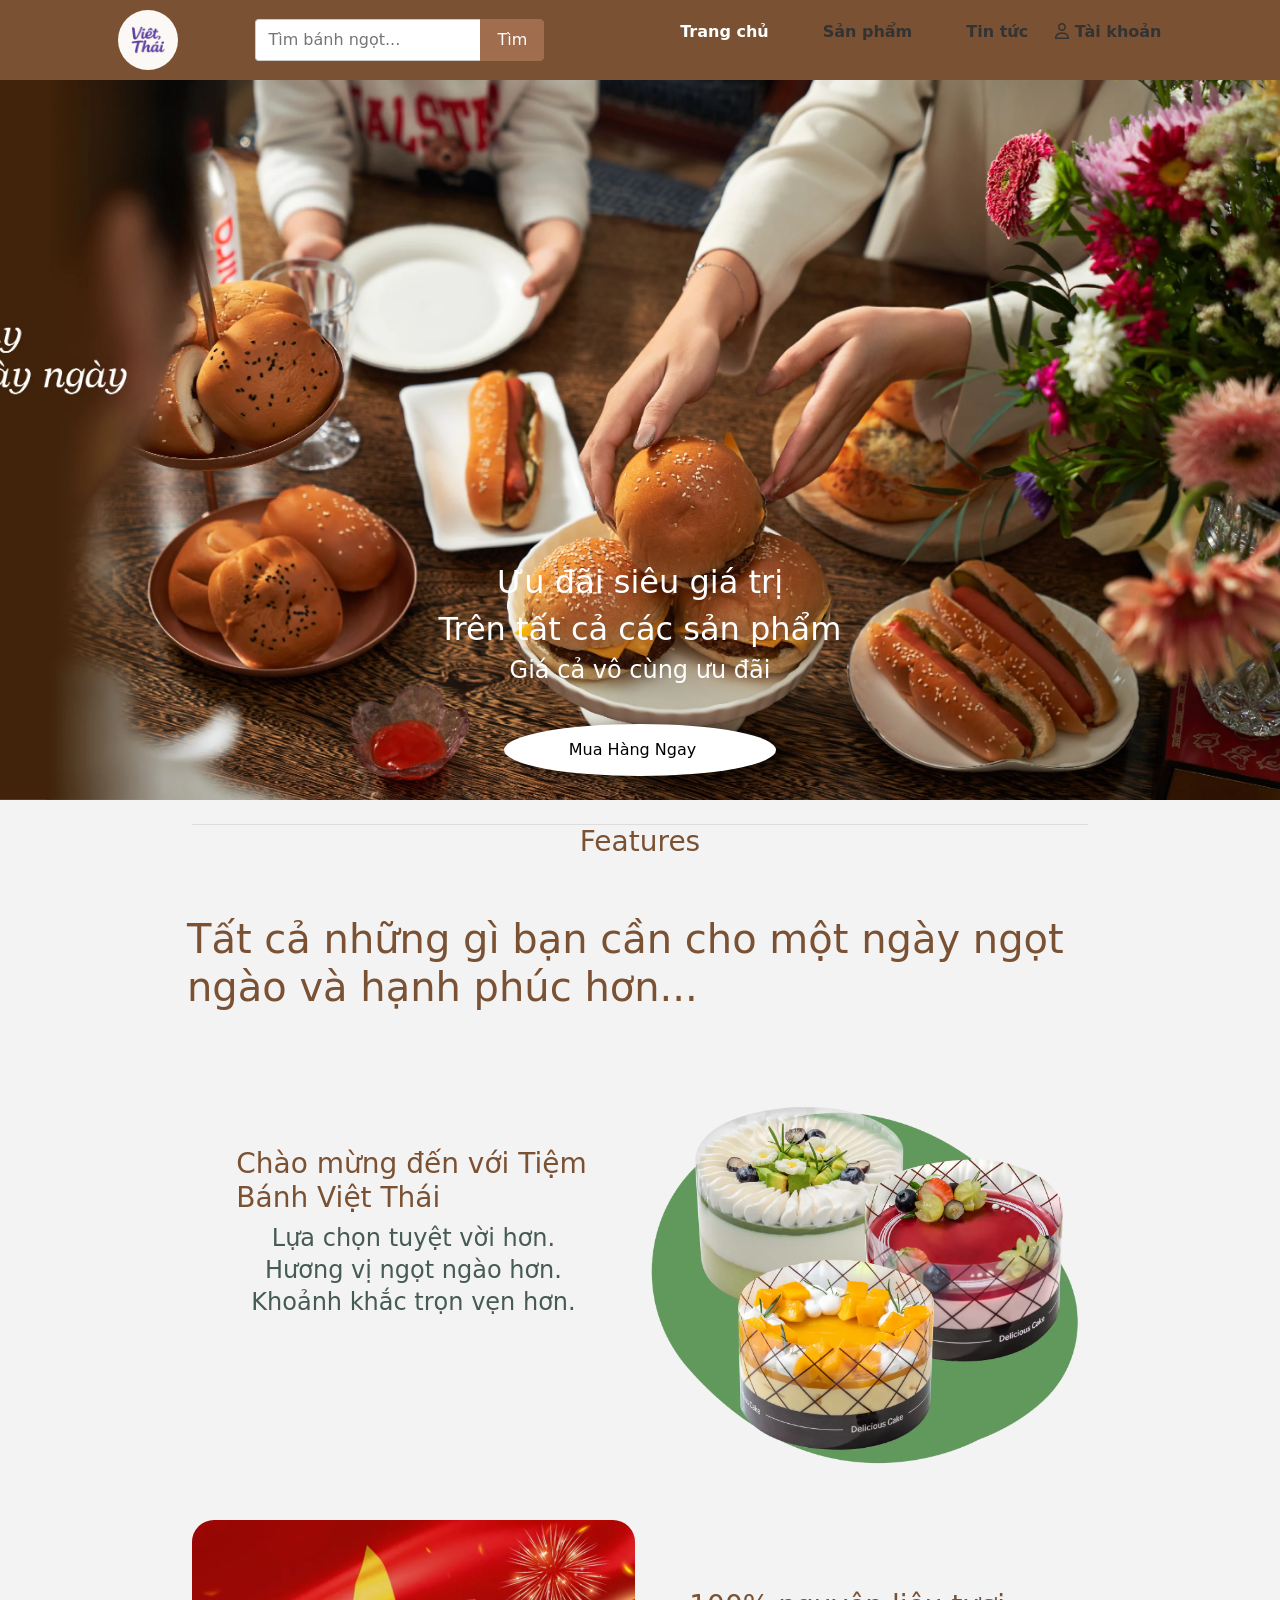
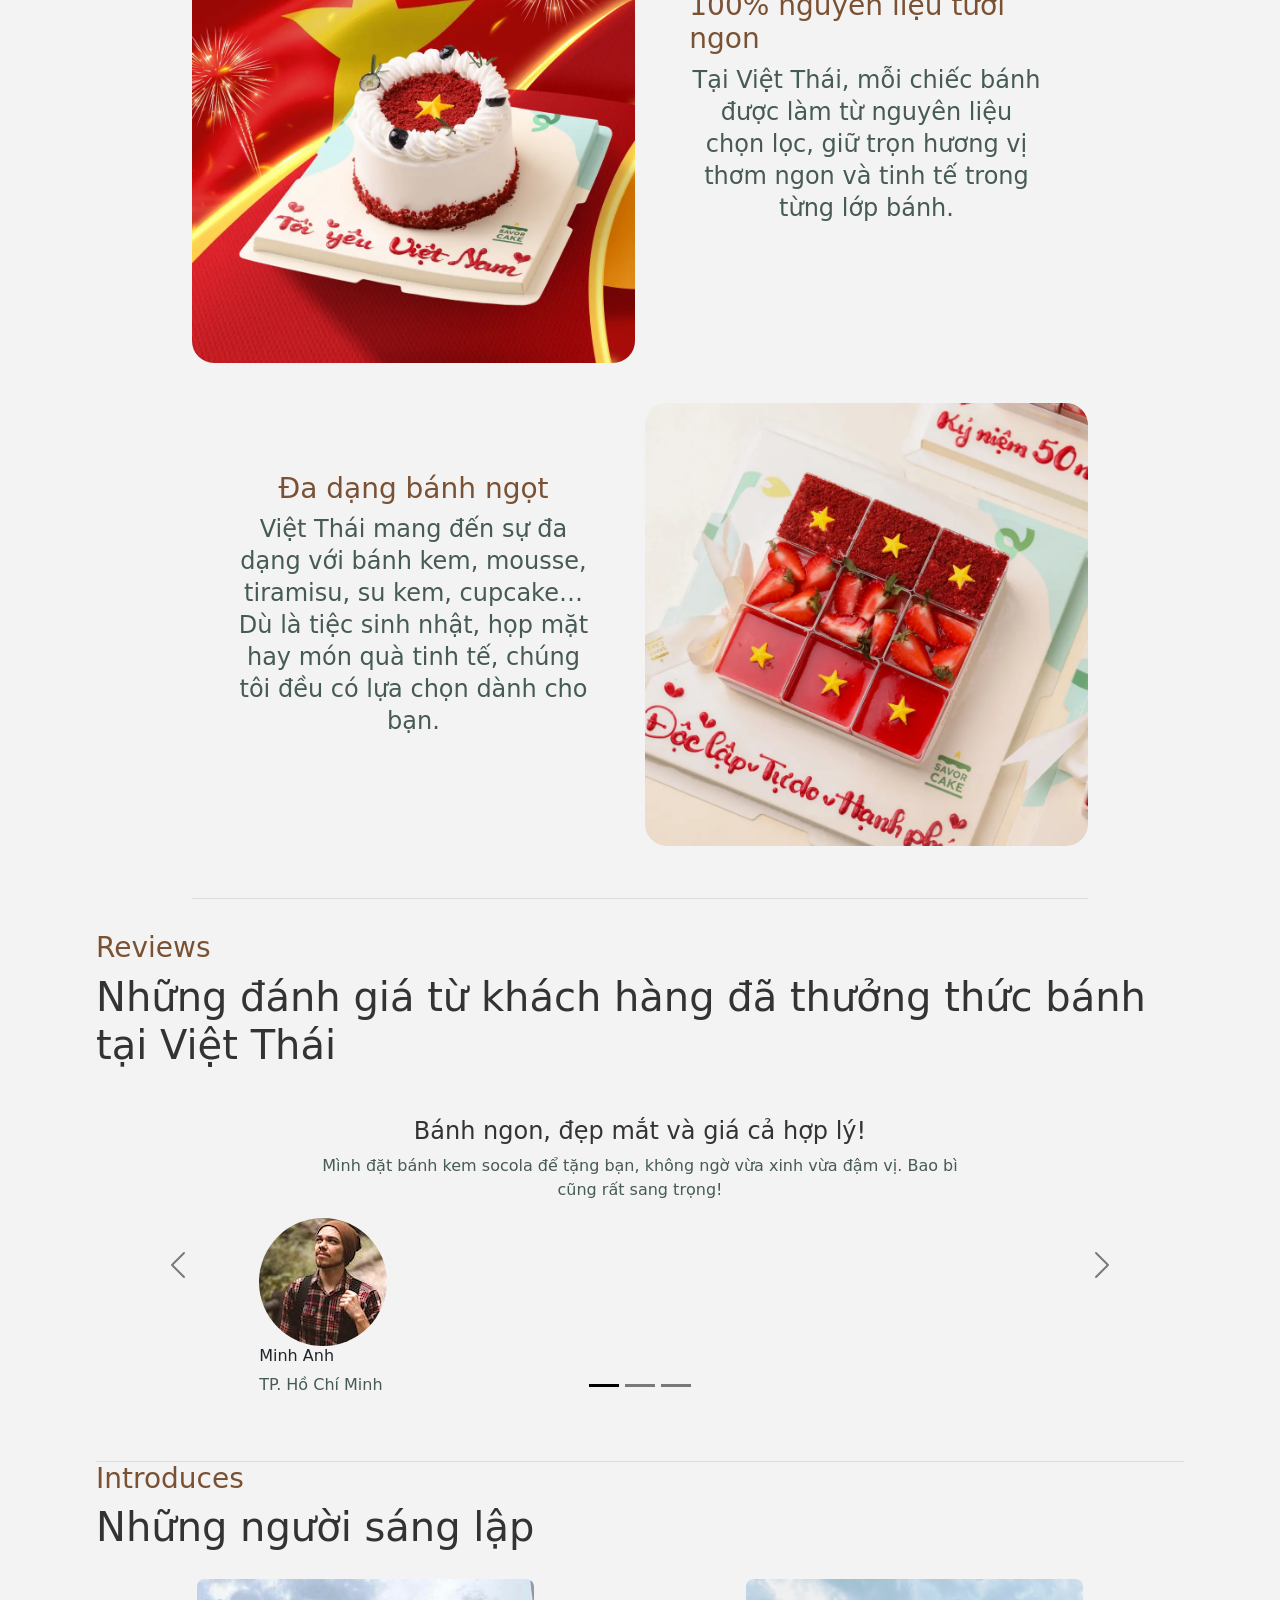
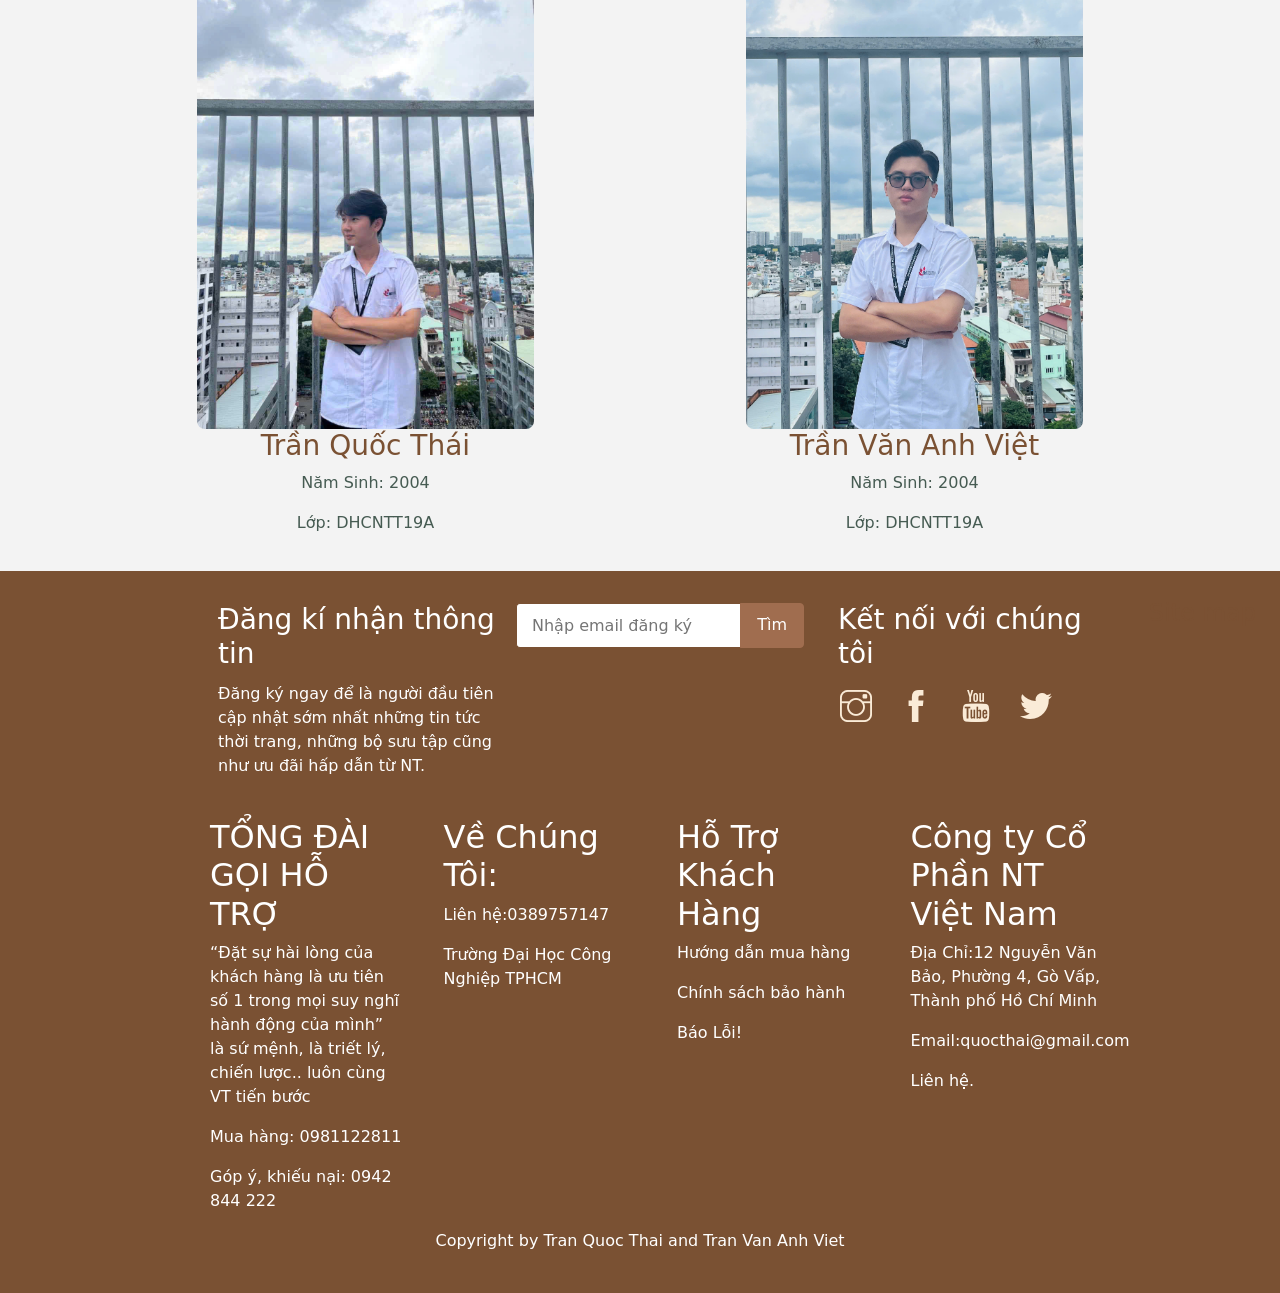
==== commit 4f2b5f6f: "fix: update links to relative paths for consistency and correct email address in footer" ====
--- a/index.html
+++ b/index.html
@@ -39,10 +39,10 @@
         <ul class="navbar">
           <li><a class="nav-item active" href="index.html">Trang chủ</a></li>
           <li><a class="nav-item" href="listProduct.html">Sản phẩm</a></li>
-          <li><a class="nav-item" href="/news.html">Tin tức</a></li>
+          <li><a class="nav-item" href="news.html">Tin tức</a></li>
 
           <li class="header-user-icon">
-            <a href="/login.html" class="header-user-link">
+            <a href="login.html" class="header-user-link">
               <i class="fa-regular fa-user"></i>
               <span>Tài khoản</span>
             </a>
@@ -225,6 +225,7 @@
       <div class="grid__row">
         <div class="grid__column-6 box-instroduce">
           <img src="./assets/img/anh-thai.jpg" alt="" />
+          <!-- roi ne -->
           <h3>Trần Quốc Thái</h3>
           <p>Năm Sinh: 2004</p>
           <p>Lớp: DHCNTT19A</p>
@@ -312,7 +313,7 @@
                     Chí Minh
                   </p>
                 </li>
-                <li class="nav-footer"><p>Email:anhngole1105@gmail.com</p></li>
+                <li class="nav-footer"><p>Email:quocthai@gmail.com</p></li>
                 <li class="nav-footer"><p>Liên hệ.</p></li>
               </ul>
             </div>
--- a/assets/style/style.css
+++ b/assets/style/style.css
@@ -352,7 +352,7 @@
 /* banner */
 #banner {
     display: flex;
-    background-image: url("./assets/img/home_banner_img.webp");
+    background-image: url(".../../../../assets/img/home_banner_img.webp");
     flex-direction: column;
     align-items: center;
     width: 100%;
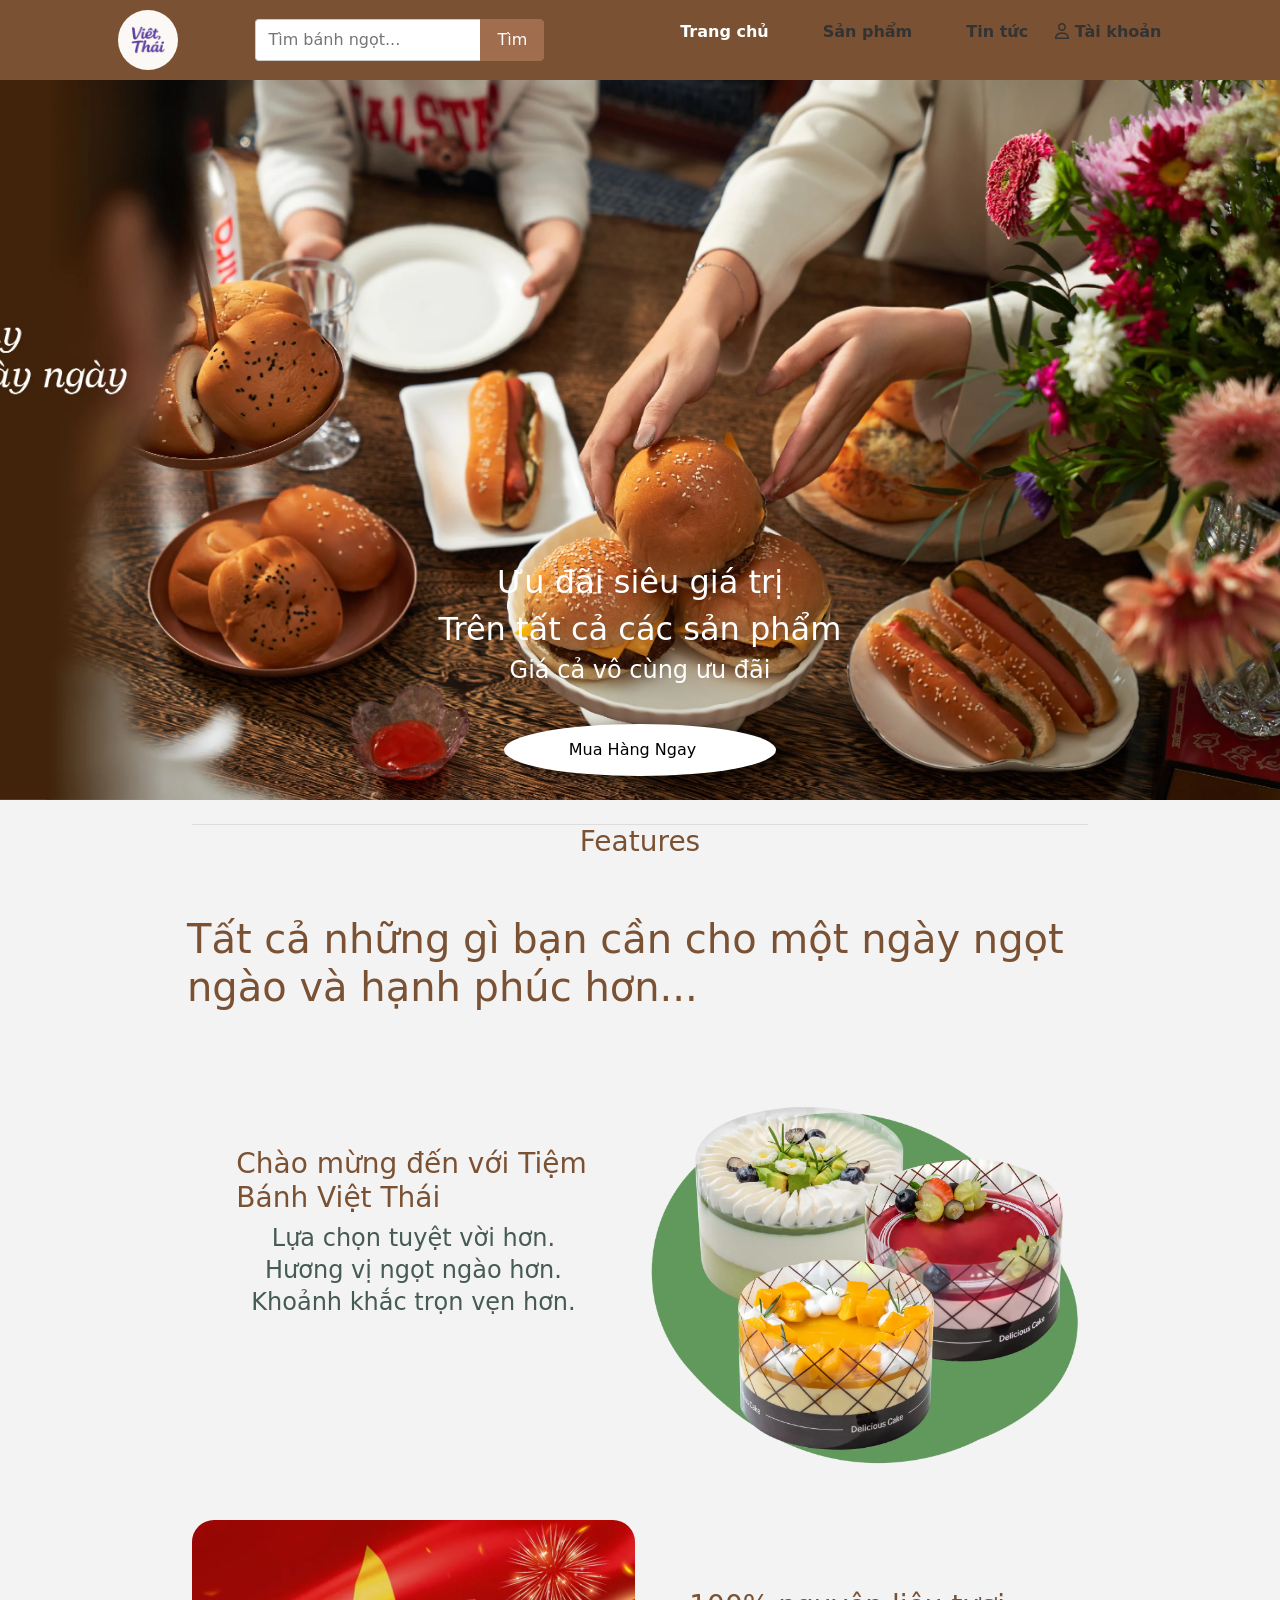
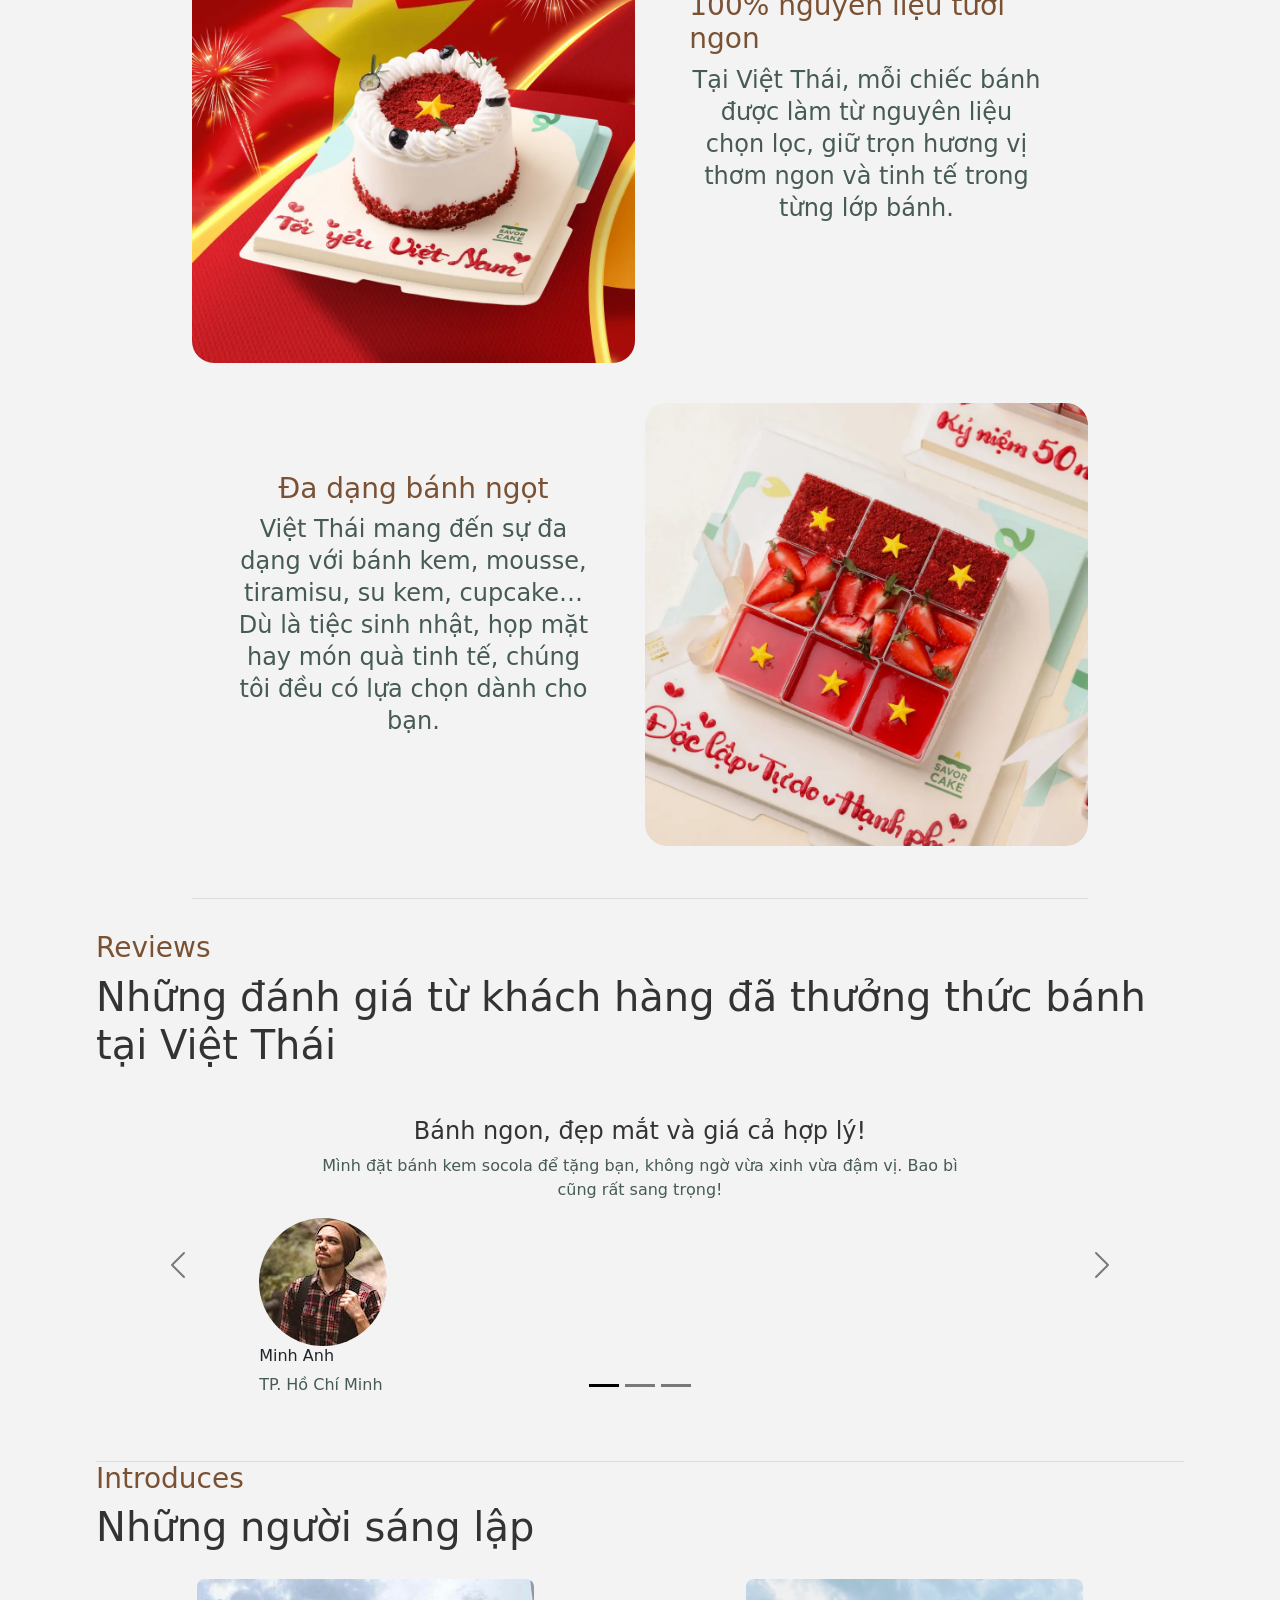
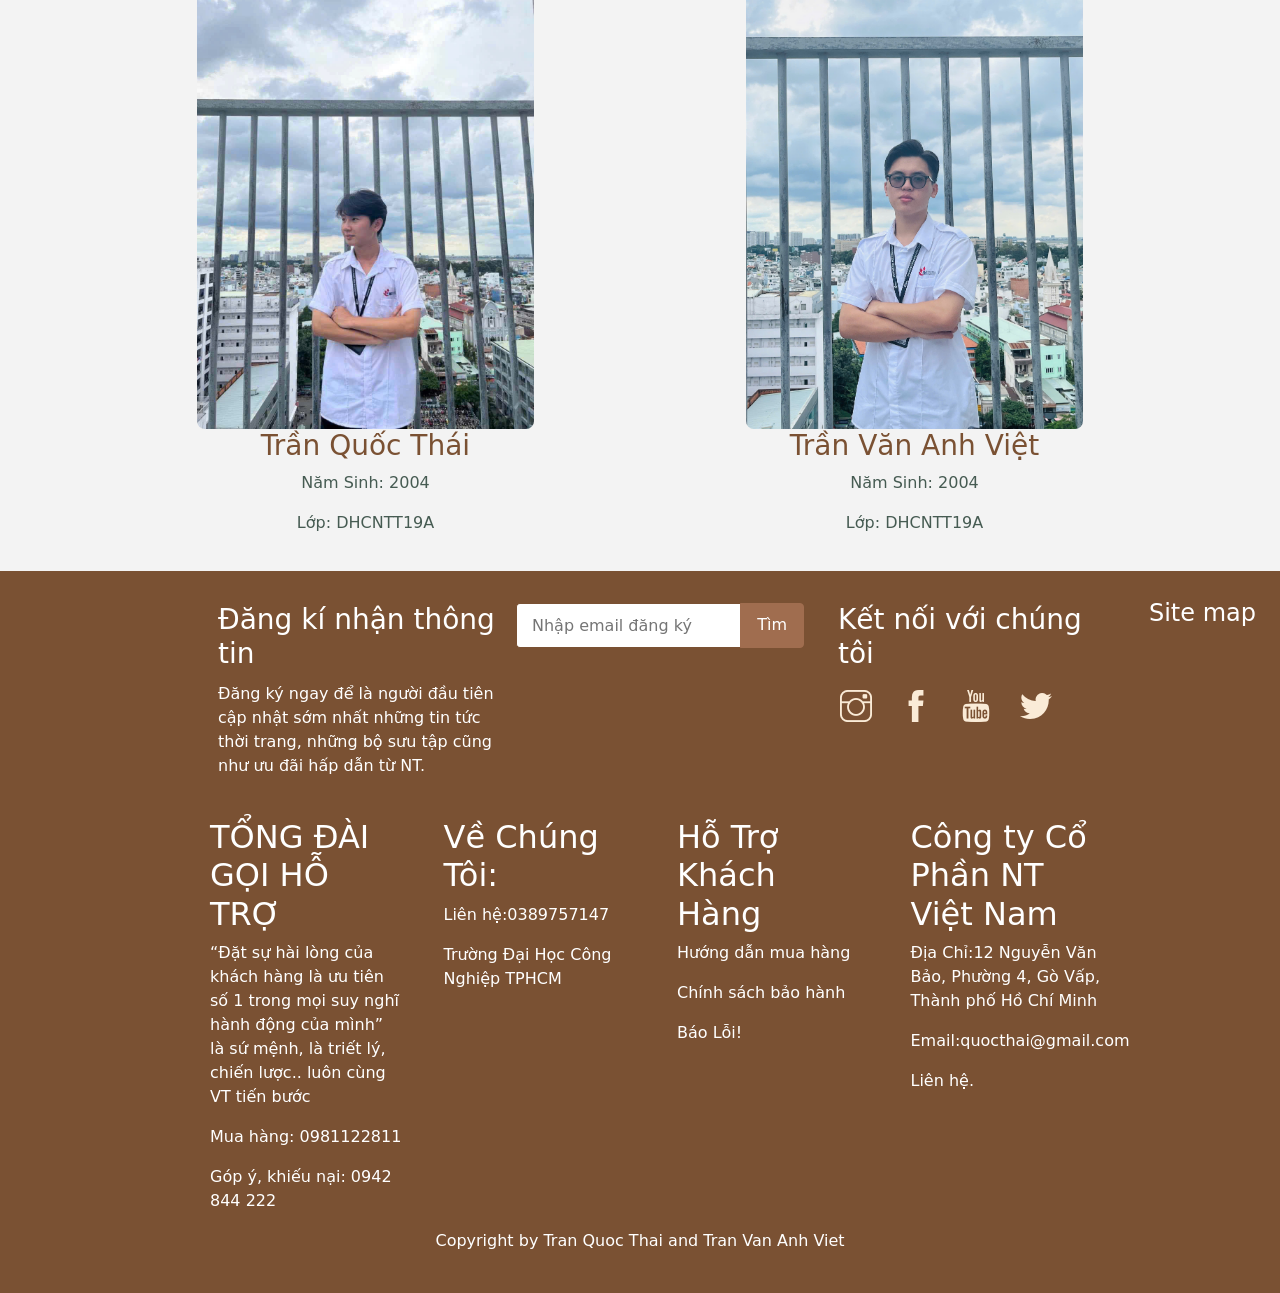
==== commit 2f336ac1: "fix: update footer link color for better visibility" ====
--- a/index.html
+++ b/index.html
@@ -240,7 +240,7 @@
     </section>
     <section id="footer">
       <div class="site-map">
-        <a href="./sitemap.html"> Site map </a>
+        <a href="./sitemap.html" style="color: white !important"> Site map </a>
       </div>
       <div class="container-footer">
         <div class="container-footer-section1">
